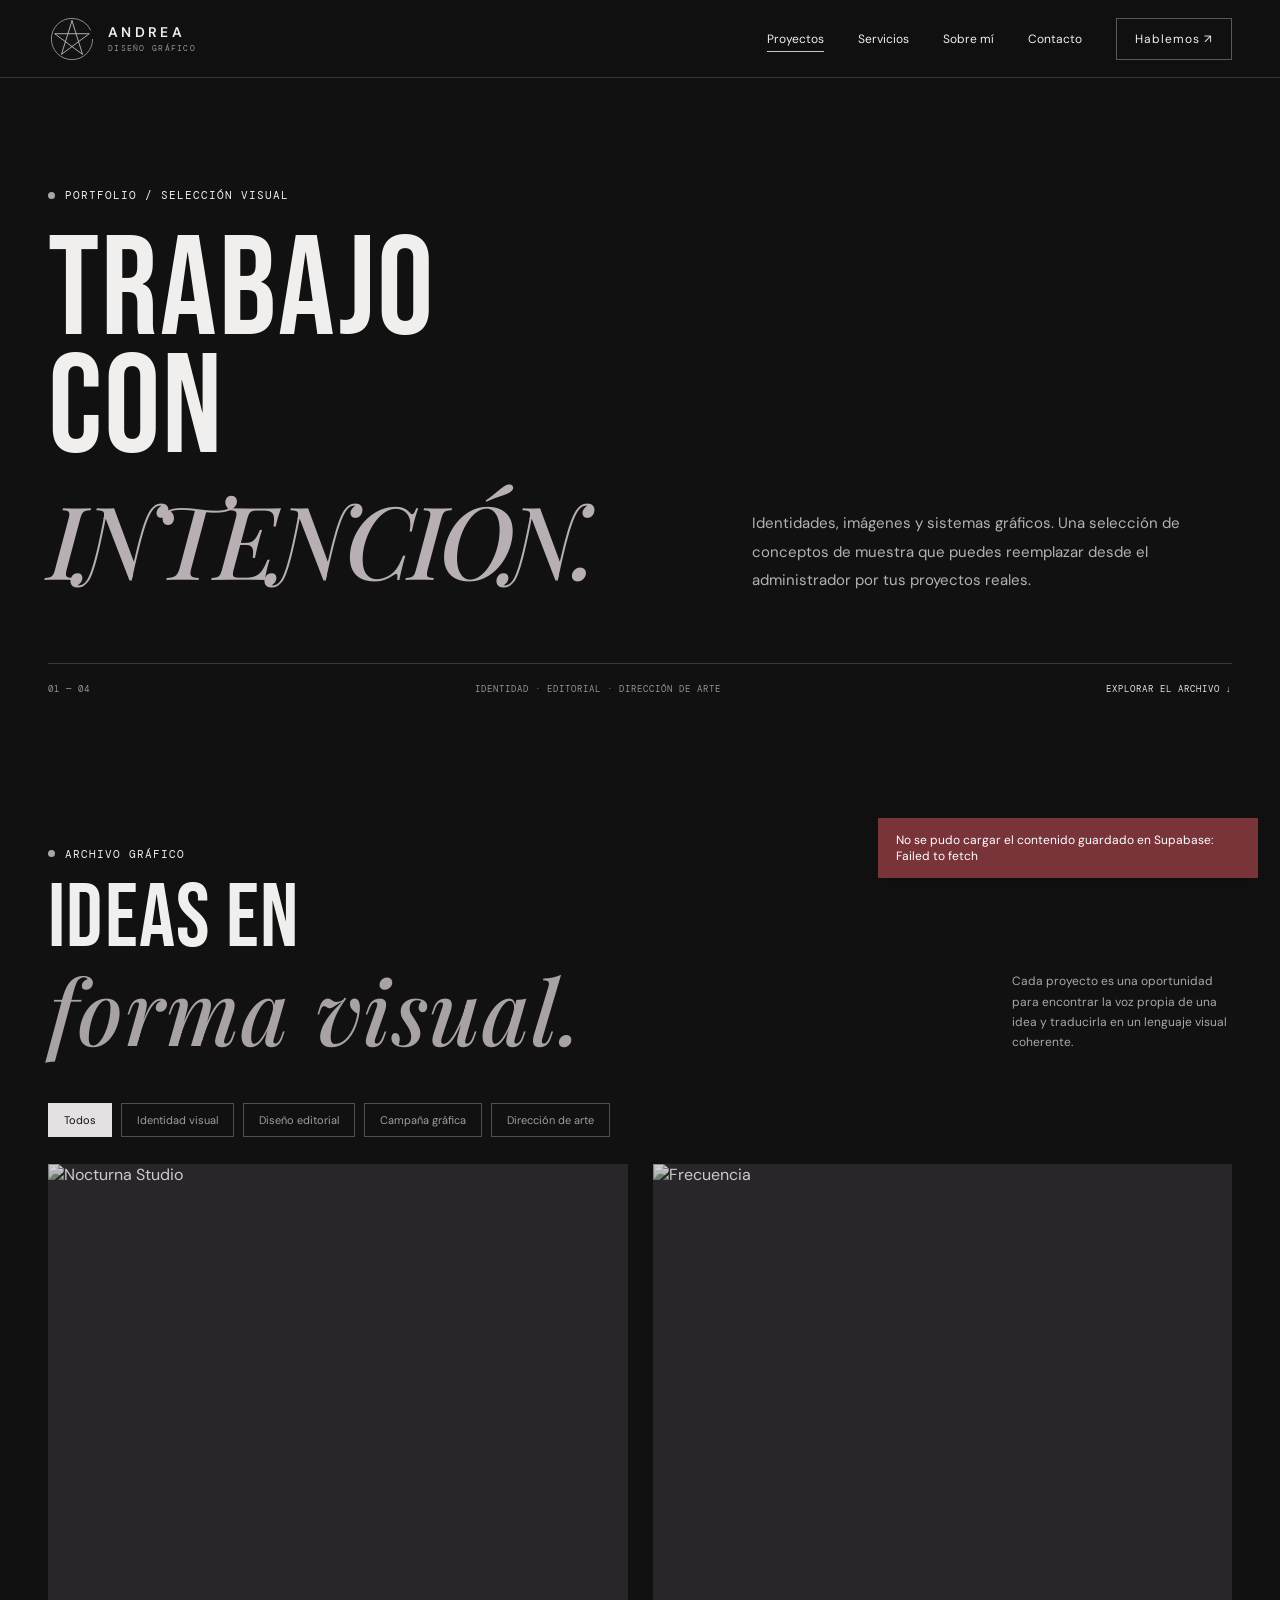
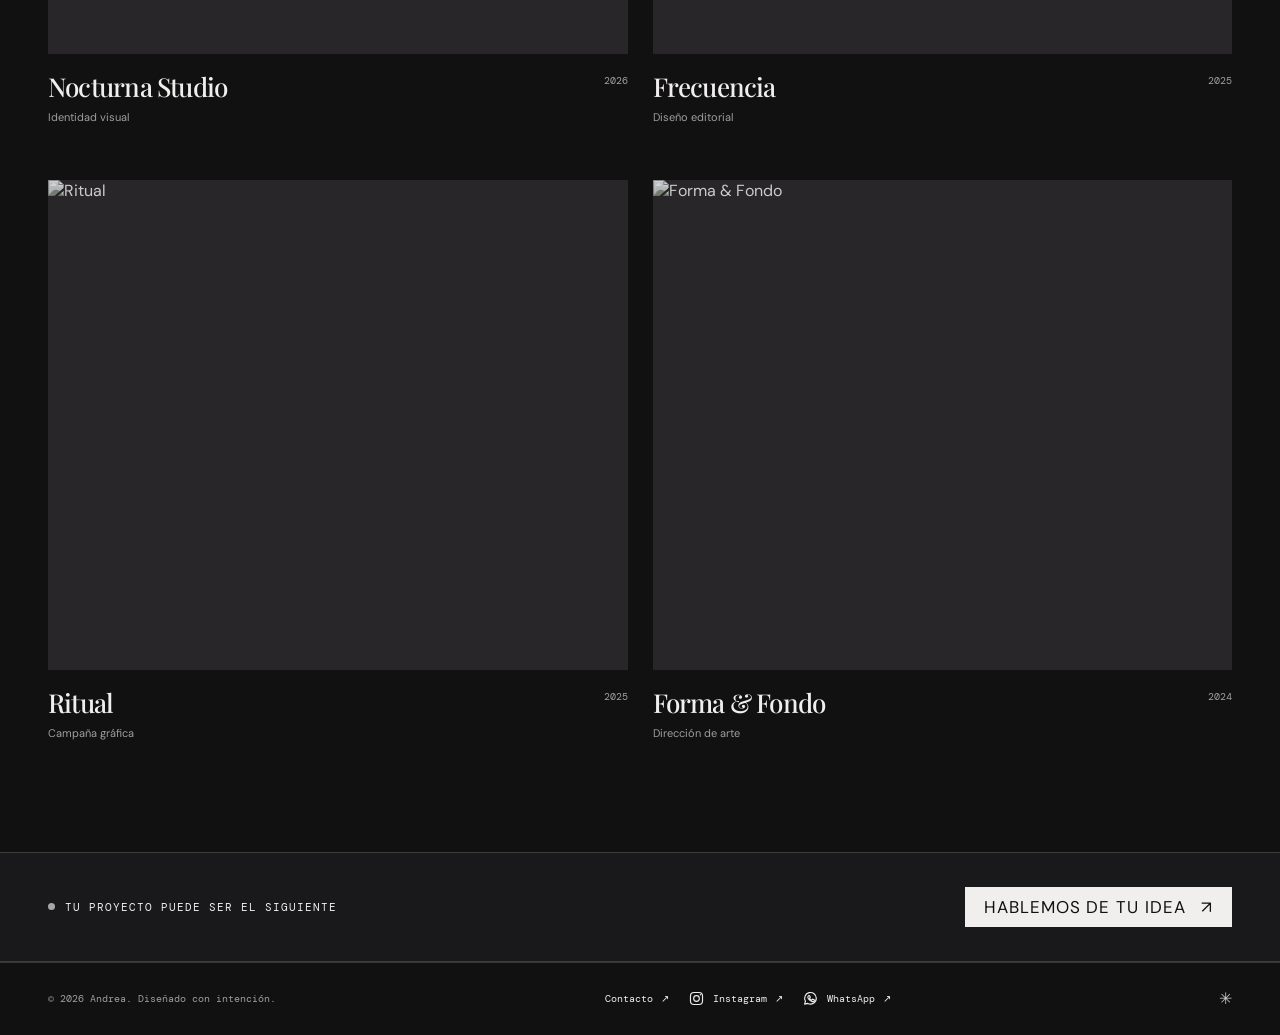
==== proyectos.html @ 4c0169aa "Add files via upload" ====
<!doctype html>
<html lang="es">
<head>
  <meta charset="utf-8">
  <meta name="viewport" content="width=device-width, initial-scale=1">
  <meta name="theme-color" content="#111112">
  <link rel="icon" type="image/svg+xml" href="./favicon.svg">
  <meta name="description" content="Proyectos conceptuales de identidad visual, diseño editorial y dirección de arte de Andrea, diseñadora gráfica.">
  <title>Proyectos — Andrea, diseñadora gráfica</title>
  <link rel="preconnect" href="https://fonts.googleapis.com">
  <link rel="preconnect" href="https://fonts.gstatic.com" crossorigin>
  <link href="https://fonts.googleapis.com/css2?family=Bebas+Neue&family=DM+Mono:wght@400;500&family=DM+Sans:wght@400;500;600;700&family=Playfair+Display:ital,wght@0,500;0,600;0,700;1,500;1,600&display=swap" rel="stylesheet">
  <link rel="stylesheet" href="./styles.css">
</head>
<body class="interior-page">
  <div class="scroll-progress" id="scrollProgress" aria-hidden="true"></div>
  <header class="topbar">
    <nav class="nav wrap" aria-label="Navegación principal">
      <div class="brand">
        <a class="brand-mark" href="./index.html" aria-label="Andrea, inicio"><svg viewBox="0 0 100 100" aria-hidden="true"><circle class="brand-star-ring" cx="50" cy="50" r="43"/><path class="brand-star-glyph" d="M50 12 72 82 14 39h72L28 82 50 12Z"/></svg></a>
        <div class="brand-lockup"><a class="brand-name" href="./index.html" data-profile="name">ANDREA</a><span class="brand-caption">DISEÑO GRÁFICO</span></div>
      </div>
      <button class="menu-toggle" id="menuToggle" aria-label="Abrir menú" aria-expanded="false">☰</button>
      <div class="nav-links" id="navLinks">
        <a href="./proyectos.html" aria-current="page" data-site-copy="navProjects">Proyectos</a><a href="./servicios.html" data-site-copy="navServices">Servicios</a><a href="./sobre-mi.html" data-site-copy="navAbout">Sobre mí</a><a href="./contacto.html" data-site-copy="navContact">Contacto</a>
        <a class="nav-cta" href="https://wa.me/573113352580" target="_blank" rel="noreferrer"><span data-site-copy="navCta">Hablemos</span> <span aria-hidden="true">↗</span></a>
      </div>
    </nav>
  </header>
  <main>
    <section class="interior-hero wrap">
      <div class="eyebrow reveal" data-site-copy="projectsPageEyebrow">Portfolio / Selección visual</div>
      <div class="interior-hero-grid">
        <h1 class="reveal"><span data-site-copy="projectsPageTitleOne">TRABAJO</span><br><span data-site-copy="projectsPageTitleTwo">CON</span> <em data-site-copy="projectsPageTitleThree">INTENCIÓN.</em></h1>
        <p class="interior-lead reveal" data-site-copy="projectsIntro">Identidades, imágenes y sistemas gráficos. Una selección de conceptos de muestra que puedes reemplazar desde el administrador por tus proyectos reales.</p>
      </div>
      <div class="interior-meta reveal"><span data-site-copy="projectsMetaOne">01 — 04</span><span data-site-copy="projectsMetaTwo">Identidad · Editorial · Dirección de arte</span><a href="#archivo"><span data-site-copy="projectsMetaLink">Explorar el archivo</span> ↓</a></div>
    </section>
    <section class="section wrap archive-section" id="archivo">
      <div class="section-heading reveal">
        <div><div class="eyebrow" data-site-copy="projectsArchiveEyebrow">Archivo gráfico</div><h2><span data-site-copy="projectsArchiveTitleOne">Ideas en</span><br><em data-site-copy="projectsArchiveTitleTwo">forma visual.</em></h2></div>
        <p class="section-aside" data-site-copy="projectsDescription">Cada proyecto es una oportunidad para encontrar la voz propia de una idea y traducirla en un lenguaje visual coherente.</p>
      </div>
      <div class="filters" id="projectFilters" aria-label="Filtrar proyectos"></div>
      <div class="projects-grid" id="projectsGrid" aria-live="polite"></div>
    </section>
    <section class="archive-note">
      <div class="wrap archive-note-inner"><span class="eyebrow" data-site-copy="projectsOutro">Tu proyecto puede ser el siguiente</span><a class="button-dark" href="./contacto.html"><span data-site-copy="projectsOutroCta">Hablemos de tu idea</span> <span>↗</span></a></div>
    </section>
  </main>
  <footer><div class="footer-inner wrap">
    <span>© <span id="yearNow"></span> <span data-profile="name">Andrea</span>. <span data-site-copy="footerCredit">Diseñado con intención.</span></span>
    <div class="footer-socials"><a class="social-link" href="./contacto.html"><span data-site-copy="navContact">Contacto</span><span aria-hidden="true">↗</span></a><a class="social-link" id="instagramLink" href="https://www.instagram.com/cardonaa.___12/" target="_blank" rel="noreferrer" aria-label="Instagram de Andrea"><svg class="social-icon" viewBox="0 0 24 24" aria-hidden="true"><rect x="3.5" y="3.5" width="17" height="17" rx="5"/><circle cx="12" cy="12" r="4"/><circle class="icon-fill" cx="17.6" cy="6.7" r="1"/></svg><span data-site-copy="footerInstagram">Instagram</span><span aria-hidden="true">↗</span></a><a class="social-link" href="https://wa.me/573113352580" target="_blank" rel="noreferrer" aria-label="Escribir a Andrea por WhatsApp"><svg class="social-icon" viewBox="0 0 24 24" aria-hidden="true"><path d="M20.2 11.8a8.2 8.2 0 0 1-12.1 7.1L3.7 20l1.2-4.2a8.2 8.2 0 1 1 15.3-4Z"/><path d="M9 8.2c.2-.5.5-.5.8-.5h.5c.2 0 .4.1.5.4l.8 1.8c.1.3.1.5-.1.7l-.6.7c-.2.2-.2.4-.1.6.6 1 1.4 1.8 2.5 2.3.2.1.4.1.6-.1l.8-.9c.2-.2.4-.3.7-.2l1.7.8c.3.1.4.3.4.5 0 .5-.2 1.2-.7 1.6-.5.4-1.1.7-2 .5-1.1-.2-2.5-.8-4-2.1-1.2-1-2.1-2.3-2.4-3.3-.3-1.1.1-2.2.6-2.8Z"/></svg><span data-site-copy="footerWhatsapp">WhatsApp</span><span aria-hidden="true">↗</span></a></div><span class="footer-star" aria-hidden="true">✳</span>
  </div></footer>
  <div class="project-dialog" id="projectDialog" role="dialog" aria-modal="true" aria-labelledby="dialogTitle">
    <div class="project-dialog-inner"><button class="project-dialog-close" id="closeProject" aria-label="Cerrar proyecto">×</button><img id="dialogImage" alt=""><div class="project-dialog-copy"><div class="eyebrow" id="dialogCategory"></div><h2 id="dialogTitle"></h2><p id="dialogDescription"></p><span class="project-year" id="dialogYear"></span></div></div>
  </div>
  <div class="toast" id="toast" role="status" aria-live="polite"></div>
  <script src="./supabase-config.js" defer></script>
  <script src="./script.js" defer></script>
</body>
</html>
---- styles.css ----
:root {
      --paper: #111112;
      --ink: #f0efed;
      --muted: #a09da0;
      --orange: #aaa5a8;
      --pink: #272528;
      --lavender: #29272b;
      --green: #333033;
      --line: rgba(240, 239, 237, .17);
      --mono: "DM Mono", monospace;
      --sans: "DM Sans", sans-serif;
      --serif: "Playfair Display", Georgia, serif;
    }
    * { box-sizing: border-box; }
    html { scroll-behavior: smooth; }
    body { margin: 0; background: var(--paper); color: var(--ink); font-family: var(--sans); -webkit-font-smoothing: antialiased; }
    body.locked { overflow: hidden; }
    button, input, textarea, select { font: inherit; }
    button, a { -webkit-tap-highlight-color: transparent; }
    a { color: inherit; text-decoration: none; }
    button { color: inherit; }
    img { max-width: 100%; display: block; }
    .wrap { width: min(1280px, calc(100% - 96px)); margin-inline: auto; }
    .eyebrow { display: flex; align-items: center; gap: 10px; font: 11px var(--mono); letter-spacing: .09em; text-transform: uppercase; }
    .eyebrow::before { content: ""; width: 7px; height: 7px; border-radius: 50%; background: var(--orange); }
    .topbar { height: 78px; border-bottom: 1px solid var(--line); display: flex; align-items: center; }
    .nav { display: flex; justify-content: space-between; align-items: center; width: 100%; }
    .brand { display: flex; align-items: center; gap: 11px; font-size: 14px; font-weight: 700; letter-spacing: -.04em; }
    .brand-mark { width: 34px; height: 34px; display: grid; place-items: center; border-radius: 50%; background: var(--ink); color: var(--paper); font: italic 14px var(--serif); }
    .nav-links { display: flex; align-items: center; gap: 34px; font-size: 12px; }
    .nav-links a:not(.nav-cta) { transition: color .2s ease; }
    .nav-links a:not(.nav-cta):hover { color: var(--orange); }
    .nav-cta { border: 1px solid var(--ink); border-radius: 99px; padding: 12px 18px; transition: background .2s ease, color .2s ease; }
    .nav-cta:hover { background: var(--ink); color: var(--paper); }
    .menu-toggle { display: none; border: 0; background: transparent; font-size: 22px; }

    .hero { min-height: 680px; padding-block: 70px 52px; display: grid; grid-template-columns: 1.02fr .98fr; align-items: center; gap: 40px; }
    .hero-copy { position: relative; z-index: 1; }
    .hero h1 { max-width: 690px; margin: 27px 0 22px; font: 500 clamp(64px, 8.1vw, 112px)/.96 var(--serif); letter-spacing: -.075em; }
    .hero h1 em { color: var(--orange); font-weight: 500; }
    .hero-description { max-width: 390px; color: #5e5b54; font-size: 15px; line-height: 1.8; }
    .hero-actions { display: flex; align-items: center; gap: 24px; margin-top: 34px; }
    .button-dark { display: inline-flex; align-items: center; gap: 15px; padding: 15px 19px; border: 0; border-radius: 99px; background: var(--ink); color: white; cursor: pointer; font-size: 12px; transition: transform .2s ease, background .2s ease; }
    .button-dark:hover { transform: translateY(-3px); background: var(--orange); }
    .button-dark span { font-size: 17px; line-height: 10px; }
    .text-link { padding-bottom: 4px; border-bottom: 1px solid var(--line); font-size: 12px; }
    .hero-art { position: relative; min-height: 485px; }
    .art-main { position: absolute; top: 25px; right: 8%; width: 68%; height: 405px; overflow: hidden; border-radius: 46% 46% 4px 4px; background: var(--pink); transform: rotate(3deg); animation: float 7s ease-in-out infinite; }
    .art-main img { width: 100%; height: 100%; object-fit: cover; mix-blend-mode: multiply; }
    .art-sticker { position: absolute; top: 37px; right: 0; width: 93px; height: 93px; border-radius: 50%; background: var(--orange); color: white; display: grid; place-items: center; text-align: center; font: 11px/1.35 var(--mono); transform: rotate(9deg); animation: spin-slow 24s linear infinite; }
    .art-note { position: absolute; left: -1%; bottom: 60px; width: 190px; padding: 17px; background: var(--lavender); transform: rotate(-7deg); box-shadow: 0 12px 35px #24231f12; }
    .art-note span { font: 10px var(--mono); text-transform: uppercase; }
    .art-note strong { display: block; margin-top: 6px; font: italic 22px var(--serif); }
    .art-small { position: absolute; right: 2%; bottom: 5px; width: 145px; height: 145px; overflow: hidden; border: 7px solid var(--paper); border-radius: 50%; background: var(--green); transform: rotate(-8deg); }
    .art-small img { width: 100%; height: 100%; object-fit: cover; mix-blend-mode: multiply; }
    .scribble { position: absolute; left: 2%; top: 22px; color: var(--orange); font: italic 44px var(--serif); transform: rotate(-13deg); }
    .availability { display: flex; align-items: center; gap: 9px; color: var(--muted); font: 10px var(--mono); text-transform: uppercase; }
    .availability i { width: 7px; height: 7px; border-radius: 50%; background: #82a86f; box-shadow: 0 0 0 4px #82a86f20; }

    .ticker { overflow: hidden; background: var(--ink); color: var(--paper); padding: 17px 0; }
    .ticker-track { display: flex; width: max-content; animation: ticker 30s linear infinite; }
    .ticker-track span { padding-inline: 19px; font: 11px var(--mono); letter-spacing: .07em; text-transform: uppercase; white-space: nowrap; }
    .ticker-track .star { color: var(--orange); font-size: 15px; }

    .section { padding-block: 112px; }
    .section-heading { display: flex; justify-content: space-between; align-items: end; margin-bottom: 38px; }
    .section-heading h2 { margin: 14px 0 0; font: 500 clamp(42px, 6vw, 70px)/1 var(--serif); letter-spacing: -.06em; }
    .section-heading h2 em { color: var(--orange); font-weight: 500; }
    .section-aside { max-width: 220px; color: var(--muted); font-size: 12px; line-height: 1.7; }
    .filters { display: flex; gap: 9px; margin-bottom: 27px; }
    .filter-btn { padding: 9px 15px; border: 1px solid var(--line); border-radius: 99px; background: transparent; color: var(--muted); cursor: pointer; font-size: 11px; transition: all .2s ease; }
    .filter-btn:hover, .filter-btn.active { border-color: var(--ink); background: var(--ink); color: white; }
    .projects-grid { display: grid; grid-template-columns: 1fr 1fr; gap: 56px 25px; }
    .project-card { min-width: 0; animation: rise .55s both; }
    .project-image { position: relative; height: clamp(280px, 39vw, 490px); overflow: hidden; background: var(--lavender); }
    .project-card:nth-child(4n+2) .project-image { background: var(--pink); }
    .project-card:nth-child(4n+3) .project-image { background: var(--green); }
    .project-image img { width: 100%; height: 100%; object-fit: cover; transition: transform .8s cubic-bezier(.2,.8,.2,1); }
    .project-card:hover .project-image img { transform: scale(1.045); }
    .project-image::after { content: "Ver proyecto ↗"; position: absolute; right: 16px; bottom: 16px; padding: 11px 15px; border-radius: 99px; background: var(--paper); font-size: 11px; opacity: 0; transform: translateY(7px); transition: all .25s ease; }
    .project-card:hover .project-image::after { opacity: 1; transform: translateY(0); }
    .project-meta { display: flex; justify-content: space-between; gap: 15px; padding-top: 15px; }
    .project-meta h3 { margin: 0; font: 500 23px var(--serif); letter-spacing: -.03em; }
    .project-meta p { margin: 6px 0 0; color: var(--muted); font-size: 11px; }
    .project-year { padding-top: 5px; color: var(--muted); font: 10px var(--mono); }
    .empty-projects { grid-column: 1/-1; border: 1px dashed var(--line); padding: 48px; text-align: center; color: var(--muted); }

    .about { padding-block: 105px; background: #ece8e0; }
    .about-grid { display: grid; grid-template-columns: .9fr 1.1fr; gap: 12%; align-items: center; }
    .portrait-wrap { position: relative; width: min(100%, 430px); }
    .portrait { height: 490px; overflow: hidden; background: var(--pink); border-radius: 48% 48% 2px 2px; }
    .portrait img { width: 100%; height: 100%; object-fit: cover; mix-blend-mode: multiply; }
    .portrait-caption { position: absolute; right: -25px; bottom: 33px; padding: 17px 20px; background: var(--orange); color: white; font: italic 19px var(--serif); transform: rotate(4deg); }
    .about-copy h2 { max-width: 550px; margin: 18px 0 22px; font: 500 clamp(43px, 6vw, 72px)/.99 var(--serif); letter-spacing: -.06em; }
    .about-copy h2 em { color: var(--orange); font-weight: 500; }
    .about-copy > p { max-width: 500px; color: #66625c; font-size: 14px; line-height: 1.9; }
    .services { display: flex; flex-wrap: wrap; gap: 9px; margin-top: 27px; }
    .services span { padding: 9px 12px; border: 1px solid #24231f30; border-radius: 99px; font-size: 10px; }
    .about-stats { display: flex; gap: 40px; margin-top: 38px; padding-top: 24px; border-top: 1px solid var(--line); }
    .stat strong { display: block; font: 500 32px var(--serif); }
    .stat span { color: var(--muted); font: 9px var(--mono); text-transform: uppercase; }

    .contact { padding-block: 125px 105px; text-align: center; }
    .contact .eyebrow { justify-content: center; }
    .contact h2 { max-width: 850px; margin: 24px auto; font: 500 clamp(54px, 8vw, 100px)/.98 var(--serif); letter-spacing: -.075em; }
    .contact h2 em { color: var(--orange); font-weight: 500; }
    .contact > p { color: var(--muted); font-size: 13px; }
    .contact .button-dark { margin-top: 19px; }
    footer { border-top: 1px solid var(--line); padding-block: 22px; }
    .footer-inner { display: flex; justify-content: space-between; align-items: center; gap: 20px; color: var(--muted); font: 10px var(--mono); }
    .footer-socials { display: flex; gap: 19px; color: var(--ink); }
    .admin-trigger { padding: 0; border: 0; background: none; color: var(--muted); cursor: pointer; font: inherit; }
    .admin-trigger:hover { color: var(--orange); }

    .reveal { opacity: 0; transform: translateY(24px); transition: opacity .7s ease, transform .7s cubic-bezier(.2,.7,.2,1); }
    .reveal.visible { opacity: 1; transform: translateY(0); }
    @keyframes float { 0%,100% { transform: translateY(0) rotate(3deg); } 50% { transform: translateY(-12px) rotate(1deg); } }
    @keyframes spin-slow { to { transform: rotate(369deg); } }
    @keyframes ticker { to { transform: translateX(-50%); } }
    @keyframes rise { from { opacity: 0; transform: translateY(16px); } to { opacity: 1; transform: translateY(0); } }

    .admin-overlay { position: fixed; z-index: 20; inset: 0; display: none; background: #1717159c; backdrop-filter: blur(5px); }
    .admin-overlay.open { display: flex; align-items: center; justify-content: center; padding: 22px; }
    .admin-panel { width: min(1180px, 100%); height: min(850px, 94vh); display: grid; grid-template-columns: 235px minmax(0, 1fr); overflow: hidden; background: var(--paper); box-shadow: 0 25px 100px #0004; animation: rise .25s ease both; }
    .admin-sidebar { min-height: 0; padding: 27px 20px; background: var(--ink); color: var(--paper); display: flex; flex-direction: column; overflow-y: auto; scrollbar-width: thin; scrollbar-color: #777176 #201e21; }
    .admin-sidebar .brand { margin-bottom: 36px; }
    .admin-sidebar .brand-mark { color: var(--ink); background: var(--paper); }
    .admin-label { margin: 0 0 13px 10px; color: #aaa69d; font: 9px var(--mono); letter-spacing: .1em; text-transform: uppercase; }
    .admin-nav { display: grid; gap: 5px; }
    .admin-nav-label { margin: 15px 0 5px 10px; color: #8f898d; font: 8px var(--mono); letter-spacing: .14em; }
    .admin-nav-label:first-child { margin-top: 0; }
    .admin-tab { display: flex; align-items: center; gap: 11px; width: 100%; padding: 11px 10px; border: 0; border-radius: 3px; background: transparent; color: #c6c2ba; text-align: left; cursor: pointer; font-size: 12px; transition: background .2s ease, color .2s ease, transform .2s ease; }
    .admin-tab.active, .admin-tab:hover { background: #ffffff16; color: white; transform: translateX(2px); }
    .admin-tab-icon { display: inline-grid; flex: 0 0 20px; width: 20px; height: 20px; place-items: center; border: 1px solid #ffffff20; border-radius: 5px; color: #d3cdd0; font-size: 11px; }
    .admin-tab:disabled { opacity: .45; cursor: not-allowed; }
    .admin-sidebar-note { display: flex; align-items: start; gap: 10px; margin-top: auto; padding: 13px 10px; border-top: 1px solid #ffffff1a; color: #aaa5a8; }
    .admin-sidebar-note-mark { color: #d0c8cc; font-size: 15px; }
    .admin-sidebar-note p { margin: 0; font-size: 10px; line-height: 1.6; }
    .admin-main { display: flex; min-width: 0; min-height: 0; flex-direction: column; overflow: hidden; }
    .admin-header { position: sticky; top: 0; z-index: 3; min-height: 92px; padding: 16px 30px; display: flex; justify-content: space-between; align-items: center; border-bottom: 1px solid var(--line); background: var(--paper); }
    .admin-header > div { display: grid; gap: 3px; }
    .admin-header-kicker { color: var(--muted); font: 8px var(--mono); letter-spacing: .15em; }
    .admin-header strong { font: 500 23px var(--serif); }
    .admin-header p { margin: 0; color: var(--muted); font-size: 10px; }
    .admin-close { width: 34px; height: 34px; display: grid; place-items: center; border: 1px solid var(--line); border-radius: 50%; background: transparent; cursor: pointer; font-size: 18px; }
    .admin-content { flex: 1 1 auto; min-height: 0; overflow: auto; padding: 26px 27px 35px; scrollbar-width: thin; scrollbar-color: #8b8488 #e5e0dc; }
    .password-field { position: relative; }
    .password-field input { padding-right: 48px; }
    .password-visibility { position: absolute; top: 50%; right: 7px; display: grid; width: 34px; height: 34px; place-items: center; transform: translateY(-50%); border: 0; border-radius: 3px; background: transparent; color: #bcb6ba; cursor: pointer; transition: background .2s ease, color .2s ease; }
    .password-visibility:hover, .password-visibility:focus-visible { background: #ffffff12; color: #fff; outline: 1px solid #ffffff33; }
    .password-visibility svg { width: 18px; height: 18px; fill: none; stroke: currentColor; stroke-width: 1.7; stroke-linecap: round; stroke-linejoin: round; }
    .password-visibility svg[hidden] { display: none; }
    .admin-sidebar::-webkit-scrollbar, .admin-content::-webkit-scrollbar { width: 9px; }
    .admin-sidebar::-webkit-scrollbar-track { background: #201e21; }
    .admin-sidebar::-webkit-scrollbar-thumb { border: 2px solid #201e21; border-radius: 9px; background: #777176; }
    .admin-content::-webkit-scrollbar-track { background: #e5e0dc; }
    .admin-content::-webkit-scrollbar-thumb { border: 2px solid #e5e0dc; border-radius: 9px; background: #8b8488; }
    .admin-intro { display: flex; align-items: center; justify-content: space-between; gap: 15px; margin-bottom: 23px; }
    .admin-intro p { margin: 0; color: var(--muted); font-size: 11px; }
    .admin-button { padding: 11px 14px; border: 0; border-radius: 3px; background: var(--ink); color: white; cursor: pointer; font-size: 11px; }
    .admin-button:hover { background: var(--orange); }
    .admin-projects { display: grid; gap: 9px; }
    .admin-project-row { display: grid; grid-template-columns: 66px 1fr auto; gap: 13px; align-items: center; padding: 10px; border: 1px solid var(--line); background: #fff8; }
    .admin-project-row img { width: 66px; height: 58px; object-fit: cover; background: var(--pink); }
    .admin-project-row strong { display: block; font: 500 17px var(--serif); }
    .admin-project-row small { display: block; margin-top: 4px; color: var(--muted); font-size: 10px; }
    .admin-service-row { display: grid; grid-template-columns: 1fr auto; gap: 13px; align-items: center; padding: 14px; border: 1px solid var(--line); background: #fff8; }
    .admin-service-row strong { display: block; font: 500 17px var(--serif); }
    .admin-service-row small { display: block; margin-top: 5px; color: var(--muted); font-size: 10px; line-height: 1.6; }
    .row-actions { display: flex; gap: 6px; }
    .admin-review-tools { display: flex; gap: 7px; }
    .admin-review-tools .admin-button { padding: 8px 10px; }
    .row-actions button { padding: 7px 9px; border: 1px solid var(--line); background: transparent; cursor: pointer; font-size: 10px; }
    .row-actions button:hover { border-color: var(--orange); color: var(--orange); }
    .admin-testimonials { display: grid; gap: 10px; }
    .admin-testimonial-row { display: grid; grid-template-columns: 1fr auto; align-items: center; gap: 15px; padding: 15px; border: 1px solid var(--line); background: #1b1a1c; }
    .admin-testimonial-row strong { display: block; font: 500 17px var(--serif); }
    .admin-testimonial-row small { display: block; margin-top: 5px; color: var(--muted); font-size: 9px; }
    .admin-testimonial-row p { margin: 10px 0 0; color: #bdb8bb; font-size: 11px; line-height: 1.7; }
    .testimonial-consent-field { display: flex; align-items: start; gap: 10px; color: #aaa5a8; font-size: 10px; line-height: 1.7; cursor: pointer; }
    .testimonial-consent-field input { width: 15px; height: 15px; flex: 0 0 15px; margin: 1px 0 0; accent-color: #aaa5a8; }
    .admin-form { display: grid; grid-template-columns: 1fr 1fr; gap: 15px; }
    .field { display: grid; gap: 7px; }
    .field.full { grid-column: 1/-1; }
    .field label { font: 10px var(--mono); text-transform: uppercase; }
    .field input, .field textarea, .field select { width: 100%; padding: 11px 12px; border: 1px solid var(--line); border-radius: 2px; background: #fff8; color: var(--ink); font-size: 12px; outline: none; }
    .field input:focus, .field textarea:focus { border-color: var(--orange); }
    .field textarea { min-height: 90px; resize: vertical; line-height: 1.6; }
    .upload-box { padding: 15px; border: 1px dashed var(--line); }
    .upload-box input { padding: 0; border: 0; background: transparent; }
    .upload-help { color: var(--muted); font-size: 10px; }
    .form-actions { grid-column: 1/-1; display: flex; gap: 9px; margin-top: 5px; }
    .admin-button.secondary { border: 1px solid var(--line); background: transparent; color: var(--ink); }
    .admin-button.secondary:hover { border-color: var(--ink); background: transparent; }
    .settings-note { margin: 0 0 20px; color: var(--muted); font-size: 11px; line-height: 1.6; }
    .toast { position: fixed; z-index: 30; right: 22px; bottom: 22px; max-width: min(380px, calc(100% - 44px)); padding: 14px 18px; background: var(--ink); color: white; box-shadow: 0 7px 25px #0002; font-size: 12px; opacity: 0; transform: translateY(10px); pointer-events: none; transition: all .25s ease; }
    .toast.show { opacity: 1; transform: translateY(0); }
    .toast.error { background: #b73d2e; }
    .project-dialog { position: fixed; z-index: 15; inset: 0; display: none; align-items: center; justify-content: center; padding: 22px; background: #171715ae; backdrop-filter: blur(4px); }
    .project-dialog.open { display: flex; }
    .project-dialog-inner { position: relative; width: min(760px,100%); max-height: 90vh; overflow: auto; background: var(--paper); }
    .project-dialog-inner > img { width: 100%; height: min(47vh,400px); object-fit: cover; background: var(--pink); }
    .project-dialog-copy { padding: 25px 30px 32px; }
    .project-dialog-copy h2 { margin: 9px 0; font: 500 36px var(--serif); }
    .project-dialog-copy p { color: var(--muted); font-size: 13px; line-height: 1.8; }
    .project-dialog-close { position: absolute; top: 13px; right: 13px; width: 36px; height: 36px; border: 0; border-radius: 50%; background: var(--paper); cursor: pointer; font-size: 19px; }
    body { background: #111112; }
    .topbar { background: #111112; }
    .brand, .nav-links, .project-meta h3, .about-copy h2, .section-heading h2, .contact h2, .hero h1 { color: var(--ink); }
    .brand { letter-spacing: .1em; text-transform: uppercase; }
    .brand-mark { border-radius: 0; background: var(--orange); color: #111112; font-family: var(--sans); font-weight: 700; }
    .nav-cta { border-radius: 0; border-color: #5b575a; }
    .nav-cta:hover { background: var(--ink); color: #111112; }
    .nav-links a:not(.nav-cta):hover, .admin-trigger:hover { color: #b9aeb1; }
    .hero { min-height: 700px; }
    .hero h1, .section-heading h2, .about-copy h2, .contact h2 { font-family: "Bebas Neue", Impact, sans-serif; font-weight: 400; letter-spacing: .015em; }
    .hero h1 { max-width: 640px; font-size: clamp(74px, 8.6vw, 116px); line-height: .88; }
    .hero h1 em, .section-heading h2 em, .about-copy h2 em, .contact h2 em { color: #a8a2a5; font-family: var(--serif); font-style: italic; text-transform: none; }
    .hero-description, .about-copy > p, .section-aside, .contact > p { color: #aaa6a8; }
    .button-dark { border-radius: 0; background: #f0efed; color: #111112; text-transform: uppercase; letter-spacing: .08em; }
    .button-dark:hover { background: #b8afb2; color: #111112; }
    .availability i { background: #999397; box-shadow: 0 0 0 4px #99939724; }
    .art-main { border: 1px solid #595457; border-radius: 0; background: #242224; transform: rotate(1deg); }
    .art-main img, .art-small img, .portrait img, .project-image img { filter: grayscale(82%) contrast(1.08) brightness(.82); mix-blend-mode: normal; }
    .art-main img { transition: filter .5s ease, transform .8s ease; }
    .art-main:hover img, .project-card:hover .project-image img { filter: grayscale(15%) contrast(1.05) brightness(.92); }
    .art-sticker { border-radius: 0; background: #262326; color: #e8e5e5; border: 1px solid #777176; animation: none; transform: rotate(7deg); }
    .art-note { background: #d7d3d3; color: #171617; transform: rotate(-5deg); }
    .art-small { border-radius: 0; border-color: #111112; background: #262326; }
    .scribble { color: #c0b9bb; font: 24px var(--mono); text-transform: uppercase; letter-spacing: .09em; }
    .ticker { background: #242225; color: #e8e5e5; }
    .ticker-track .star { color: #aaa2a5; }
    .section { background: #111112; }
    .section-heading h2 { font-size: clamp(54px, 7vw, 90px); }
    .filters { flex-wrap: wrap; }
    .filter-btn { border-radius: 0; border-color: #514d50; }
    .filter-btn:hover, .filter-btn.active { border-color: #e5e1e2; background: #e5e1e2; color: #111112; }
    .project-image { background: #282629 !important; }
    .project-image::after { border-radius: 0; background: #e8e5e5; color: #171617; }
    .project-meta h3 { font: 500 26px var(--serif); }
    .about { background: #1b1a1c; }
    .portrait { border-radius: 0; background: #272427; }
    .portrait-caption { right: -14px; bottom: 22px; background: #d7d3d3; color: #171617; font-style: normal; }
    .about-copy h2 { font-size: clamp(55px, 7vw, 86px); }
    .services span { border-color: #5c575a; border-radius: 0; }
    .contact h2 { font-size: clamp(72px, 11vw, 132px); }
    .footer-socials { color: var(--ink); }
    .admin-overlay { background: #050505d9; }
    .admin-panel { border: 1px solid #484447; }
    .admin-sidebar { background: #171617; color: #efeded; }
    .admin-sidebar .brand-mark { color: #111112; background: #aaa5a8; }
    .admin-header { background: #111112; }
    .admin-project-row { background: #1b1a1c; }
    .admin-project-row img { filter: grayscale(75%); }
    .admin-button { background: #e7e4e4; color: #111112; }
    .admin-button:hover { background: #b8afb2; }
    .admin-button.secondary { border-color: #514d50; color: #efeded; }
    .admin-button.secondary:hover { border-color: #e7e4e4; }
    .field input, .field textarea, .field select { background: #1b1a1c; color: #efeded; }
    .field input::placeholder, .field textarea::placeholder { color: #898589; }
    .admin-tab.active, .admin-tab:hover { background: #ffffff18; }
    .toast { background: #e7e4e4; color: #111112; }
    .toast.error { background: #79343a; color: white; }
    .project-dialog { background: #050505e0; }
    .project-dialog-inner { border: 1px solid #484447; }
    .project-dialog-inner > img { filter: grayscale(70%); }
    .project-dialog-close { border-radius: 0; background: #e7e4e4; color: #111112; }
    @media (prefers-reduced-motion: reduce) {
      *, *::before, *::after { scroll-behavior: auto !important; animation-duration: .01ms !important; animation-iteration-count: 1 !important; transition-duration: .01ms !important; }
      .reveal { opacity: 1; transform: none; }
    }
    @media (max-width: 760px) {
      .wrap { width: min(100% - 40px, 560px); }
      .topbar { height: 66px; }
      .menu-toggle { display: block; }
      .nav-links { position: absolute; top: 65px; left: 0; right: 0; z-index: 5; display: none; padding: 20px; border-bottom: 1px solid var(--line); background: var(--paper); }
      .nav-links.open { display: grid; gap: 19px; }
      .nav-cta { justify-self: start; }
      .hero { min-height: auto; padding-block: 60px 45px; grid-template-columns: 1fr; gap: 2px; }
      .hero h1 { font-size: clamp(53px, 13.5vw, 78px); line-height: .92; }
      .hero-art { min-height: 390px; margin-top: 17px; }
      .art-main { right: 8%; width: 68%; height: 330px; }
      .art-note { bottom: 27px; left: 1%; }
      .art-small { width: 115px; height: 115px; right: 1%; bottom: 0; }
      .scribble { top: 0; }
      .section { padding-block: 77px; }
      .section-heading { align-items: start; gap: 20px; flex-direction: column; margin-bottom: 27px; }
      .section-aside { max-width: 300px; }
      .projects-grid { grid-template-columns: 1fr; gap: 34px; }
      .project-image { height: min(105vw, 430px); }
      .project-image::after { opacity: 1; transform: none; }
      .about { padding-block: 75px; }
      .about-grid { grid-template-columns: 1fr; gap: 42px; }
      .portrait-wrap { width: min(87%, 390px); margin-inline: auto; }
      .portrait { height: 420px; }
      .portrait-caption { right: -17px; }
      .about-stats { gap: 25px; }
      .contact { padding-block: 85px 72px; }
      .footer-inner { flex-wrap: wrap; }
      .admin-overlay.open { padding: 0; }
      .admin-panel { width: 100%; height: 100%; max-height: none; grid-template-columns: 1fr; grid-template-rows: auto 1fr; }
      .admin-sidebar { padding: 13px 18px; overflow-x: hidden; }
      .admin-sidebar .brand { margin: 0 0 12px; }
      .admin-label, .admin-sidebar-note { display: none; }
      .admin-nav { display: flex; overflow-x: auto; }
      .admin-nav-label { display: none; }
      .admin-tab { width: auto; flex: 0 0 auto; padding: 9px 11px; }
      .admin-tab-icon { flex-basis: 18px; width: 18px; height: 18px; }
      .admin-header { min-height: 84px; padding: 13px 18px; }
      .admin-content { padding: 20px 18px 30px; }
      .admin-copy-save { margin: 18px -18px -30px; padding: 12px 18px; }
      .site-copy-preview-body { padding: 13px; }
      .site-copy-preview-items { grid-template-columns: 1fr; }
      .site-copy-preview-item.is-heading { grid-column: auto; }
      .admin-intro { align-items: start; flex-direction: column; }
      .admin-form { grid-template-columns: 1fr; }
      .field.full, .form-actions { grid-column: 1; }
      .admin-project-row { grid-template-columns: 55px 1fr; }
      .admin-project-row img { width: 55px; height: 52px; }
      .row-actions { grid-column: 2; }
    }

    .brand { gap: 12px; }
    .nav.wrap { width: min(1280px, calc(100% - 96px)); }
    .brand-mark {
      position: relative;
      flex: 0 0 46px;
      width: 46px;
      height: 46px;
      padding: 0;
      overflow: visible;
      border: 0;
      background: transparent;
      color: #c9c4c6;
      cursor: pointer;
      clip-path: none;
    }
    .brand-mark svg { position: absolute; inset: 0; width: 100%; height: 100%; fill: currentColor; transition: transform .35s ease, color .2s ease; }
    .brand-mark > span { position: relative; z-index: 1; color: #171617; font: 700 14px var(--sans); letter-spacing: 0; }
    .brand-mark:hover svg { color: #f0efed; transform: rotate(18deg) scale(1.08); }
    .brand-mark:focus-visible { outline: 2px solid #f0efed; outline-offset: 4px; }
    .brand-name { color: var(--ink); font-size: 14px; font-weight: 700; letter-spacing: .22em; text-transform: uppercase; }
    .brand-mark-static { display: grid; place-items: center; cursor: default; }
    .brand-mark-static:hover svg { transform: none; color: #c9c4c6; }
    .brand-mark-static:focus-visible { outline: none; }
    .sr-only {
      position: absolute;
      width: 1px;
      height: 1px;
      padding: 0;
      margin: -1px;
      overflow: hidden;
      clip: rect(0, 0, 0, 0);
      white-space: nowrap;
      border: 0;
    }
    .manifesto { position: relative; overflow: hidden; padding-block: 76px; border-bottom: 1px solid var(--line); background: #19181a; }
    .manifesto-inner { position: relative; display: grid; grid-template-columns: 90px 1fr minmax(190px, 280px); align-items: center; gap: 32px; }
    .manifesto-index { align-self: start; color: #878185; font: 10px var(--mono); letter-spacing: .09em; }
    .manifesto .eyebrow { color: #bdb7ba; }
    .manifesto h2 { margin: 18px 0 0; font: 400 clamp(38px, 5.5vw, 72px)/.98 "Bebas Neue", Impact, sans-serif; letter-spacing: .02em; }
    .manifesto h2 em { color: #b7afb3; font: italic 500 .82em var(--serif); letter-spacing: -.04em; }
    .manifesto-copy { max-width: 280px; margin: 20px 0 0; color: #aaa6a8; font-size: 12px; line-height: 1.9; }
    .manifesto-star { position: absolute; right: -30px; bottom: -92px; color: #2d2a2d; font-size: clamp(130px, 18vw, 230px); line-height: 1; pointer-events: none; }
    .contact-actions { display: flex; justify-content: center; align-items: center; flex-wrap: wrap; gap: 22px; margin-top: 23px; }
    .contact .button-dark { margin-top: 0; }
    .contact-instagram { padding-bottom: 5px; border-bottom: 1px solid #777174; color: #d2ced0; font: 11px var(--mono); }
    .contact-instagram:hover { color: white; border-color: white; }
    .footer-socials a:hover { color: #c9c4c6; }
    .footer-star { color: #c9c4c6; font-size: 16px; }
    .admin-sidebar .brand-mark-static { flex-basis: 34px; width: 34px; height: 34px; }
    .admin-sidebar .brand-mark-static > span { font-size: 11px; }
    .admin-sidebar .brand { color: #efeded; }
    .admin-sidebar .brand-mark-static { background: transparent; color: #aaa5a8; }
    .admin-sidebar .brand-mark-static svg { color: #aaa5a8; }
    @media (max-width: 760px) {
      .nav.wrap { width: min(100% - 40px, 560px); }
      .brand-mark { flex-basis: 40px; width: 40px; height: 40px; }
      .manifesto { padding-block: 58px; }
      .manifesto-inner { grid-template-columns: 1fr; gap: 11px; }
      .manifesto-index { order: 0; }
      .manifesto-inner > div { order: 1; }
      .manifesto-copy { order: 2; max-width: 330px; margin: 4px 0 0; }
      .manifesto-star { right: -12px; bottom: -45px; font-size: 125px; }
      .footer-inner { align-items: start; }
      .footer-socials { flex-wrap: wrap; gap: 13px; }
    }

    body { animation: page-enter .7s cubic-bezier(.2,.7,.2,1) both; }
    .topbar { position: sticky; top: 0; z-index: 12; background: #111112ef; backdrop-filter: blur(16px); }
    .scroll-progress { position: fixed; z-index: 40; top: 0; left: 0; width: 100%; height: 2px; background: #d4cfd1; transform: scaleX(0); transform-origin: left; pointer-events: none; }
    .brand-mark { flex-basis: 48px; width: 48px; height: 48px; }
    .brand-mark svg { overflow: visible; transition: transform .55s cubic-bezier(.2,.8,.2,1), color .25s ease, filter .3s ease; }
    .brand-mark svg circle { fill: none; stroke: currentColor; stroke-width: 1.5; stroke-dasharray: 250 28; }
    .brand-mark > span { font-size: 13px; }
    .brand-mark:hover svg { transform: rotate(45deg) scale(1.09); filter: drop-shadow(0 0 8px #d5cfd766); }
    .brand-lockup { display: grid; gap: 4px; }
    .brand-name { font: 600 14px/1 var(--sans); letter-spacing: .24em; }
    .brand-caption { color: #969094; font: 8px var(--mono); letter-spacing: .16em; }
    .nav-links a { position: relative; }
    .nav-links > a:not(.nav-cta)::after { position: absolute; right: 0; bottom: -5px; left: 0; height: 1px; background: #cbc5c8; content: ""; transform: scaleX(0); transform-origin: left; transition: transform .25s ease; }
    .nav-links > a:hover::after, .nav-links > a[aria-current="page"]::after { transform: scaleX(1); }
    .nav-cta { letter-spacing: .08em; }
    .hero-copy > .eyebrow, .hero-copy h1, .hero-copy .hero-description, .hero-actions { animation: rise .8s both; }
    .hero-copy h1 { animation-delay: .08s; }
    .hero-copy .hero-description { animation-delay: .16s; }
    .hero-actions { animation-delay: .24s; }
    .hero-art { animation: art-entrance .95s .12s both; }
    .art-main { animation: float 7s 1s ease-in-out infinite; }
    .art-sticker { animation: sticker-drift 5s 1.2s ease-in-out infinite; }
    .reveal { transition-delay: var(--reveal-delay, 0ms); }
    .project-card { transition: transform .35s ease; }
    .project-card:hover { transform: translateY(-6px); }
    .project-dialog-close { z-index: 1; }
    .project-image { isolation: isolate; }
    .project-image img { animation: image-arrive .7s both; }
    .filter-btn:active, .button-dark:active { transform: scale(.97); }
    .manifesto-star { animation: star-breathe 8s ease-in-out infinite; }
    .service-card, .value-card { transition: transform .35s ease, border-color .35s ease, background .35s ease; }
    .service-card:hover, .value-card:hover { transform: translateY(-6px); border-color: #a9a2a6; background: #201e21; }
    .service-card:hover .service-symbol { transform: rotate(45deg) scale(1.12); }
    .service-symbol { display: inline-block; transition: transform .45s cubic-bezier(.2,.8,.2,1); }
    .process-step:hover .process-arrow { transform: translate(4px, 4px); color: #f0efed; }
    .process-arrow { transition: transform .25s ease, color .25s ease; }
    @keyframes page-enter { from { opacity: 0; } to { opacity: 1; } }
    @keyframes art-entrance { from { opacity: 0; transform: translate(22px, 14px); } to { opacity: 1; transform: translate(0); } }
    @keyframes image-arrive { from { opacity: .4; transform: scale(1.035); } to { opacity: 1; transform: scale(1); } }
    @keyframes sticker-drift { 0%,100% { translate: 0 0; } 50% { translate: 0 -8px; } }
    @keyframes star-breathe { 0%,100% { opacity: .55; scale: 1; } 50% { opacity: .9; scale: 1.04; } }
    .interior-hero { padding-block: 110px 48px; }
    .interior-hero-grid { display: grid; grid-template-columns: 1.15fr .85fr; align-items: end; gap: 55px; padding-block: 31px 58px; }
    .interior-hero h1 { margin: 0; font: 400 clamp(76px, 11vw, 148px)/.84 "Bebas Neue", Impact, sans-serif; letter-spacing: .015em; }
    .interior-hero h1 em { color: #b7afb3; font: italic 500 .72em var(--serif); letter-spacing: -.055em; }
    .interior-lead { max-width: 430px; margin: 0 0 10px; color: #b6b1b4; font-size: 15px; line-height: 1.9; }
    .interior-meta { display: flex; justify-content: space-between; align-items: center; gap: 18px; padding-block: 19px; border-top: 1px solid var(--line); color: #989297; font: 9px var(--mono); letter-spacing: .11em; text-transform: uppercase; }
    .interior-meta a { color: #e5e1e2; }
    .interior-meta a:hover { color: #aaa1a5; }
    .archive-section { padding-top: 85px; }
    .archive-note { padding-block: 34px; border-block: 1px solid var(--line); background: #19181a; }
    .archive-note-inner { display: flex; align-items: center; justify-content: space-between; gap: 20px; }
    .archive-note-inner .eyebrow { margin: 0; }
    .archive-note-inner .button-dark { white-space: nowrap; }
    .services-page-section, .values-section { padding-block: 98px; }
    .service-grid { display: grid; grid-template-columns: repeat(4, minmax(0, 1fr)); border-top: 1px solid var(--line); border-left: 1px solid var(--line); }
    .service-card { position: relative; min-height: 335px; padding: 24px 21px; border-right: 1px solid var(--line); border-bottom: 1px solid var(--line); }
    .service-number, .service-tags, .value-card > span { color: #9a9498; font: 9px var(--mono); letter-spacing: .1em; }
    .service-symbol { position: absolute; top: 18px; right: 20px; color: #bab4b7; font-size: 20px; }
    .service-card h3 { margin: 55px 0 14px; font: 400 39px/.95 "Bebas Neue", Impact, sans-serif; letter-spacing: .03em; }
    .service-card p, .value-card p { color: #aaa5a8; font-size: 12px; line-height: 1.8; }
    .service-tags { display: block; margin-top: 24px; font-size: 8px; }
    .process-section { padding-block: 100px; background: #19181a; }
    .process-layout { display: grid; grid-template-columns: .8fr 1.2fr; gap: 11%; }
    .process-intro h2, .profile-note h2 { margin: 22px 0; font: 400 clamp(54px, 7vw, 82px)/.92 "Bebas Neue", Impact, sans-serif; }
    .process-intro h2 em, .profile-note h2 em { color: #b7afb3; font: italic 500 .8em var(--serif); }
    .process-intro > p, .profile-note > p { max-width: 380px; color: #aaa5a8; font-size: 13px; line-height: 1.9; }
    .process-step { display: grid; grid-template-columns: 45px 1fr 24px; gap: 16px; align-items: start; padding: 22px 0; border-bottom: 1px solid var(--line); }
    .process-step:first-child { border-top: 1px solid var(--line); }
    .process-step > span:first-child { color: #9a9498; font: 10px var(--mono); }
    .process-step h3 { margin: 0 0 7px; font: 500 22px var(--serif); }
    .process-step p { max-width: 490px; margin: 0; color: #aaa5a8; font-size: 12px; line-height: 1.75; }
    .process-arrow { color: #888286; }
    .profile-feature { padding-block: 78px 100px; background: #19181a; }
    .profile-feature-grid { display: grid; grid-template-columns: .78fr 1.22fr; align-items: center; gap: 11%; }
    .profile-portrait { height: 490px; overflow: hidden; border: 1px solid #484447; }
    .profile-portrait img { width: 100%; height: 100%; object-fit: cover; filter: grayscale(85%) contrast(1.06); transition: filter .6s ease, transform .8s ease; }
    .profile-portrait:hover img { filter: grayscale(25%); transform: scale(1.035); }
    .profile-note h2 { margin-top: 20px; }
    .profile-signature { display: grid; gap: 5px; width: fit-content; margin-top: 36px; padding-top: 14px; border-top: 1px solid #706b6e; font: 700 14px var(--sans); letter-spacing: .2em; }
    .profile-signature span { color: #9a9498; font: 8px var(--mono); letter-spacing: .17em; }
    .values-grid { display: grid; grid-template-columns: repeat(3, 1fr); border-top: 1px solid var(--line); border-left: 1px solid var(--line); }
    .value-card { min-height: 205px; padding: 21px; border-right: 1px solid var(--line); border-bottom: 1px solid var(--line); }
    .value-card h3 { margin: 25px 0 8px; font: 500 24px var(--serif); }
    .value-card p { margin-bottom: 0; }
    .interior-page footer { margin-top: 0; }
    @media (max-width: 760px) {
      .nav.wrap { width: min(100% - 40px, 560px); }
      .brand-mark { flex-basis: 42px; width: 42px; height: 42px; }
      .interior-hero { padding-block: 75px 30px; }
      .interior-hero-grid { grid-template-columns: 1fr; gap: 24px; padding-block: 28px 38px; }
      .interior-hero h1 { font-size: clamp(65px, 16vw, 100px); }
      .interior-lead { max-width: 520px; font-size: 13px; }
      .interior-meta { align-items: start; flex-direction: column; gap: 10px; }
      .archive-section { padding-top: 62px; }
      .archive-note-inner { align-items: start; flex-direction: column; }
      .services-page-section, .values-section { padding-block: 65px; }
      .service-grid { grid-template-columns: 1fr 1fr; }
      .service-card { min-height: 300px; padding: 18px 14px; }
      .service-card h3 { font-size: 34px; }
      .process-section { padding-block: 68px; }
      .process-layout, .profile-feature-grid { grid-template-columns: 1fr; gap: 35px; }
      .process-intro h2, .profile-note h2 { font-size: 59px; }
      .profile-feature { padding-block: 48px 66px; }
      .profile-portrait { width: min(100%, 390px); height: 410px; }
      .values-grid { grid-template-columns: 1fr; }
      .admin-testimonial-row, .admin-service-row { grid-template-columns: 1fr; }
    }
    @media (prefers-reduced-motion: reduce) {
      body { animation: none; }
      .art-main, .art-sticker, .manifesto-star, .project-image img { animation: none; }
      .reveal { transition-delay: 0ms !important; }
    }
    .interactive-card { --pointer-x: 50%; --pointer-y: 50%; position: relative; isolation: isolate; }
    .interactive-card::before { position: absolute; z-index: -1; inset: 0; background: radial-gradient(280px circle at var(--pointer-x) var(--pointer-y), #d6ced019, transparent 70%); content: ""; opacity: 0; transition: opacity .3s ease; pointer-events: none; }
    .interactive-card:hover::before { opacity: 1; }
    .project-card, .service-card, .value-card, .contact-method { transition: transform .4s cubic-bezier(.2,.8,.2,1), border-color .35s ease, background .35s ease, box-shadow .35s ease; }
    .service-card:hover, .value-card:hover, .contact-method:hover { box-shadow: 0 18px 55px #0004; }
    .project-card:hover { transform: translateY(-7px); }
    a:focus-visible, button:focus-visible, input:focus-visible, select:focus-visible, textarea:focus-visible { outline: 2px solid #d4cfd1; outline-offset: 4px; }
    .button-dark { position: relative; overflow: hidden; }
    .button-dark::after { position: absolute; inset: 0; background: linear-gradient(110deg, transparent 20%, #ffffff42 48%, transparent 72%); content: ""; transform: translateX(-120%); transition: transform .65s ease; pointer-events: none; }
    .button-dark:hover::after { transform: translateX(120%); }
    .brand-mark:not(.brand-mark-static):active svg { transform: rotate(90deg) scale(.92); }
    .contact-hero { position: relative; padding-block: 105px 42px; overflow: hidden; }
    .contact-hero > *:not(.contact-orbit) { position: relative; z-index: 1; }
    .contact-hero-grid { display: grid; grid-template-columns: 1fr .72fr; align-items: end; gap: 8%; padding-block: 28px 62px; }
    .contact-hero h1 { margin: 0; font: 400 clamp(90px, 15vw, 196px)/.76 "Bebas Neue", Impact, sans-serif; letter-spacing: .005em; }
    .contact-hero h1 em { color: #aaa2a5; font: italic 500 .76em var(--serif); letter-spacing: -.06em; }
    .contact-lead { max-width: 390px; padding-bottom: 6px; }
    .contact-lead p { color: #c0bbbe; font: 500 clamp(18px, 2vw, 25px)/1.55 var(--serif); }
    .contact-lead > span { color: #928c90; font: 8px var(--mono); letter-spacing: .1em; }
    .contact-orbit { position: absolute; top: -28px; right: -3%; width: 300px; height: 300px; border: 1px solid #ffffff14; border-radius: 50%; opacity: .45; animation: orbit-rotate 30s linear infinite; pointer-events: none; }
    .contact-orbit::before, .contact-orbit::after { position: absolute; inset: 28px; border: 1px dashed #ffffff12; border-radius: 50%; content: ""; }
    .contact-orbit::after { inset: 66px; border-style: solid; }
    .contact-orbit > span { position: absolute; top: -21px; left: calc(50% - 22px); color: #d1c8cc; font-size: 42px; opacity: .55; animation: orbit-counter 30s linear infinite; }
    .contact-orbit > i, .contact-orbit > b { position: absolute; top: 50%; left: -4px; width: 7px; height: 7px; border-radius: 50%; background: #d1c8cc; box-shadow: 0 0 18px #d1c8cc80; }
    .contact-orbit > b { top: auto; right: 15%; bottom: 7%; left: auto; width: 4px; height: 4px; }
    .contact-main { padding-block: 90px 105px; border-top: 1px solid var(--line); background: #19181a; }
    .contact-layout { display: grid; grid-template-columns: .92fr 1.08fr; gap: 10%; }
    .contact-details h2 { margin: 23px 0 16px; font: 400 clamp(48px, 6.2vw, 76px)/.95 "Bebas Neue", Impact, sans-serif; }
    .contact-details h2 em { color: #b7afb3; font: italic 500 .78em var(--serif); }
    .contact-details > p { max-width: 420px; color: #aaa5a8; font-size: 13px; line-height: 1.85; }
    .contact-methods { display: grid; gap: 9px; margin-top: 35px; }
    .contact-method { display: grid; grid-template-columns: 44px 1fr 24px; align-items: center; gap: 14px; min-height: 79px; padding: 12px 15px; overflow: hidden; border: 1px solid var(--line); background: #111112; }
    .contact-method[hidden] { display: none; }
    .brand-mark {
      isolation: isolate;
      border: 0;
      border-radius: 50%;
      background: transparent;
      box-shadow: none;
      transition: border-color .35s ease, box-shadow .35s ease, transform .35s cubic-bezier(.2,.8,.2,1);
    }
    .brand-mark::before { position: absolute; z-index: -1; inset: 2px; border: 1px solid #777176; border-radius: 50%; content: ""; opacity: .75; transition: inset .4s ease, border-color .4s ease, opacity .4s ease; }
    .brand-mark::after { position: absolute; top: -3px; right: -1px; color: #ded9db; content: "✦"; font-size: 9px; line-height: 1; transition: transform .45s ease; }
    .brand-mark svg { overflow: visible; fill: none; filter: drop-shadow(0 0 5px #d7cfd126); transition: transform .55s cubic-bezier(.2,.8,.2,1), filter .35s ease; }
    .brand-mark svg .brand-orbit { fill: none; stroke: #d6d0d2; stroke-width: 1.25; stroke-dasharray: 1 4; }
    .brand-mark svg .brand-star-shape { fill: #c7c1c4; stroke: #171617; stroke-width: 1.1; stroke-linejoin: bevel; }
    .brand-mark svg .brand-core { fill: #171617; stroke: #e5dfe1; stroke-width: 1; }
    .brand-mark svg .brand-monogram { fill: #f5f0f2; stroke: none; font: italic 700 39px/1 "Playfair Display", Georgia, serif; letter-spacing: -2px; paint-order: stroke; filter: drop-shadow(0 1px 2px #0009); }
    .brand-mark:hover { transform: translateY(-1px); box-shadow: none; }
    .brand-mark:hover::before { inset: -3px; border-color: #eee8eb; opacity: 1; }
    .brand-mark:hover::after { transform: rotate(45deg) scale(1.25); }
    .brand-mark:hover svg { transform: rotate(12deg) scale(1.08); filter: drop-shadow(0 0 9px #d7cfd177); }
    .brand-mark-static { box-shadow: none; }
    .brand-mark-static::before, .brand-mark-static::after { display: none; }
    .brand-mark::before, .brand-mark::after { display: none; }
    .brand-mark svg .brand-star-ring { fill: none; stroke: #bdb7ba; stroke-width: 1.5; }
    .brand-mark svg .brand-star-glyph { fill: none; stroke: #c9c4c6; stroke-width: 1.8; stroke-linecap: round; stroke-linejoin: round; }
    .brand-mark:hover svg .brand-star-ring, .brand-mark:hover svg .brand-star-glyph { stroke: #f0efed; }
    .brand-mark:hover svg .brand-monogram-inverted { fill: #f0efed; }
    .brand-mark-static:hover svg { transform: none; color: #c9c4c6; }
    .social-link { display: inline-flex; align-items: center; gap: 8px; min-height: 28px; transition: color .25s ease, transform .25s ease; }
    .social-link[hidden] { display: none; }
    .social-link:hover { transform: translateY(-2px); }
    .social-icon { flex: 0 0 17px; width: 17px; height: 17px; fill: none; stroke: currentColor; stroke-width: 1.6; stroke-linecap: round; stroke-linejoin: round; transition: transform .3s ease, color .3s ease; }
    .social-icon .icon-fill { fill: currentColor; stroke: none; }
    .social-link:hover .social-icon { transform: scale(1.13) rotate(-5deg); color: #d7cfd1; }
    .behance-icon { stroke-width: 1.8; }
    .contact-method-icon.social-icon { width: 40px; height: 40px; padding: 9px; flex-basis: 40px; }
    .whatsapp-float { position: fixed; z-index: 14; right: 27px; bottom: 26px; display: grid; width: 62px; height: 62px; place-items: center; border: 1px solid #63ce91; border-radius: 50%; background: #18221d; color: #f3f1f2; box-shadow: 0 7px 28px #0008, 0 0 0 5px #54bd8020; animation: float-in .75s .7s both, whatsapp-pulse 3.2s 1.5s ease-in-out infinite; transition: transform .25s ease, background .25s ease, box-shadow .25s ease; }
    .whatsapp-float:hover { transform: translateY(-5px) scale(1.045); background: #21362a; box-shadow: 0 12px 34px #0009, 0 0 0 7px #54bd8029; }
    .whatsapp-float > svg { width: 29px; height: 29px; fill: none; stroke: #e4f5ea; stroke-width: 1.7; stroke-linecap: round; stroke-linejoin: round; }
    .whatsapp-float-label { position: absolute; right: 74px; width: max-content; max-width: 220px; padding: 10px 13px; border: 1px solid #4c474a; background: #19181a; color: #f0efed; font: 10px var(--mono); letter-spacing: .025em; opacity: 0; transform: translateX(7px); transition: opacity .2s ease, transform .2s ease; pointer-events: none; }
    .whatsapp-float:hover .whatsapp-float-label, .whatsapp-float:focus-visible .whatsapp-float-label { opacity: 1; transform: translateX(0); }
    @keyframes float-in { from { opacity: 0; translate: 0 14px; } to { opacity: 1; translate: 0 0; } }
    @keyframes whatsapp-pulse { 0%,100% { box-shadow: 0 7px 28px #0008, 0 0 0 5px #54bd8020; } 50% { box-shadow: 0 7px 28px #0008, 0 0 0 9px #54bd800b; } }
    @media (max-width: 760px) {
      .brand-mark { flex-basis: 42px; width: 42px; height: 42px; }
      .whatsapp-float { right: 17px; bottom: 18px; width: 56px; height: 56px; }
      .whatsapp-float > svg { width: 26px; height: 26px; }
      .whatsapp-float-label { right: 66px; }
      .footer-socials { align-items: center; }
    }
    @media (prefers-reduced-motion: reduce) {
      .whatsapp-float { animation: none; }
      .whatsapp-float:hover, .social-link:hover { transform: none; }
    }
    .testimonials-section { position: relative; overflow: hidden; padding-block: 100px; border-block: 1px solid var(--line); background: #19181a; }
    .testimonials-inner { display: grid; grid-template-columns: 1fr .8fr; align-items: center; gap: 12%; }
    .testimonials-heading h2, .reviews-intro h2, .faq-intro h2 { margin: 22px 0 16px; font: 400 clamp(56px, 7vw, 86px)/.9 "Bebas Neue", Impact, sans-serif; }
    .testimonials-heading h2 em, .reviews-intro h2 em, .faq-intro h2 em { color: #b7afb3; font: italic 500 .78em var(--serif); }
    .testimonials-heading > p, .reviews-intro > p, .faq-intro > p { max-width: 440px; color: #aaa5a8; font-size: 13px; line-height: 1.85; }
    .testimonial-empty { position: relative; display: grid; min-height: 230px; align-content: center; padding: 35px 30px 30px; border: 1px solid #4b464a; background: #111112; }
    .testimonial-empty[hidden] { display: none; }
    .testimonial-list { display: grid; min-width: 0; }
    .testimonial-list:empty { display: none; }
    .testimonial-card { display: none; position: relative; min-height: 230px; grid-template-columns: minmax(0, 1fr); border: 1px solid #4b464a; background: #111112; animation: rise .5s both; }
    .testimonial-card.active { display: grid; }
    .testimonial-card.has-image { grid-template-columns: minmax(140px, .72fr) minmax(0, 1fr); }
    .testimonial-image { width: 100%; height: 100%; min-height: 230px; object-fit: cover; background: #252326; }
    .testimonial-card-body { position: relative; display: grid; align-content: center; padding: 35px 30px 27px; }
    .testimonial-card blockquote { margin: 48px 0 24px; color: #e4dfe1; font: italic 500 20px/1.65 var(--serif); }
    .testimonial-attribution { display: grid; gap: 5px; padding-top: 14px; border-top: 1px solid #393538; }
    .testimonial-attribution strong { font: 600 12px var(--sans); }
    .testimonial-attribution span { color: #969094; font: 8px var(--mono); letter-spacing: .08em; text-transform: uppercase; }
    .testimonial-mark { position: absolute; top: 16px; right: 18px; display: grid; width: 42px; height: 42px; place-items: center; border: 1px solid #6e676c; border-radius: 50%; background: #1c1a1c; color: #d7d0d4; font: italic 30px/1 var(--serif); }
    .testimonial-empty .testimonial-mark { top: 16px; right: 18px; }
    .testimonial-card .testimonial-mark { pointer-events: none; }
    .testimonial-card blockquote { padding-right: 32px; }
    .testimonial-empty-label, .reviews-privacy { color: #aaa2a5; font: 8px var(--mono); letter-spacing: .12em; }
    .testimonial-controls { display: flex; align-items: center; justify-content: center; gap: 15px; margin-top: 18px; }
    .testimonial-controls[hidden] { display: none; }
    .testimonial-arrow { display: grid; width: 34px; height: 34px; place-items: center; border: 1px solid #514d50; background: transparent; color: #e3dfe0; cursor: pointer; transition: border-color .2s, background .2s, transform .2s; }
    .testimonial-arrow:hover { transform: translateY(-2px); border-color: #aaa2a5; background: #ffffff0a; }
    .testimonial-dots { display: flex; align-items: center; gap: 8px; }
    .testimonial-dot { width: 7px; height: 7px; padding: 0; border: 1px solid #8b8488; border-radius: 50%; background: transparent; cursor: pointer; transition: background .2s, transform .2s; }
    .testimonial-dot.active { transform: scale(1.25); border-color: #eee9eb; background: #eee9eb; }
    .review-rating { display: grid; gap: 8px; }
    fieldset.review-rating { min-width: 0; margin: 0; padding: 0; border: 0; }
    .review-rating legend { margin-bottom: 8px; color: #e3dfe0; font: 500 12px var(--sans); }
    .review-rating > span { color: #aaa5a8; font: 9px var(--mono); letter-spacing: .1em; }
    .review-rating-options { display: flex; flex-direction: row-reverse; justify-content: flex-end; gap: 8px; }
    .review-rating-options input { position: absolute; width: 1px; height: 1px; opacity: 0; }
    .review-rating-options label { color: #716b70; font-size: 27px; line-height: 1; cursor: pointer; transition: color .2s, transform .2s; }
    .review-rating-options label:hover, .review-rating-options label:hover ~ label,
    .review-rating-options input:checked ~ label { color: #d4b86a; }
    .review-rating-options label:hover { transform: scale(1.12); }
    .review-rating-options input:focus-visible + label { outline: 2px solid #d4b86a; outline-offset: 3px; }
    .review-photo-field > input { color: #aaa5a8; font: 10px var(--sans); }
    .review-photo-preview { display: block; width: min(100%, 300px); max-height: 220px; object-fit: cover; border: 1px solid #514d50; }
    .review-photo-preview[hidden] { display: none; }
    .testimonial-rating { display: flex; gap: 3px; margin: 0 0 8px; color: #d4b86a; font: 15px var(--sans); letter-spacing: .08em; }
    .testimonial-rating[aria-label] { position: relative; }
    .admin-testimonial-rating { margin-top: 5px; color: #d4b86a; font-size: 13px; letter-spacing: .08em; }
    .review-submit-status { margin: 14px 0 0; padding: 12px; border: 1px solid #514d50; color: #e3dfe0; font-size: 11px; line-height: 1.65; }
    .review-submit-status[hidden] { display: none; }
    .contact-submit:disabled { opacity: .55; cursor: not-allowed; }
    .admin-testimonial-image { display: block; width: min(100%, 220px); max-height: 140px; margin-top: 12px; object-fit: cover; border: 1px solid var(--line); }
    .testimonial-image-preview { display: block; width: min(100%, 260px); max-height: 180px; object-fit: cover; border: 1px solid var(--line); }
    .testimonial-image-preview[hidden] { display: none; }
    .admin-live-preview { display: grid; grid-column: 1/-1; gap: 12px; margin-top: 8px; padding: 18px; border: 1px solid var(--line); background: #f2eee9; }
    .admin-live-preview > span { color: var(--muted); font: 9px var(--mono); letter-spacing: .12em; }
    .admin-live-preview > div { display: grid; gap: 12px; }
    .admin-copy-sections { display: grid; gap: 10px; }
    .admin-copy-section { border: 1px solid var(--line); background: #fff8; }
    .admin-copy-section > summary { display: flex; align-items: center; justify-content: space-between; gap: 12px; padding: 15px 17px; cursor: pointer; font: 500 16px var(--serif); list-style: none; }
    .admin-copy-section > summary::-webkit-details-marker { display: none; }
    .admin-copy-section > summary::after { content: "+"; color: var(--muted); font: 18px var(--sans); }
    .admin-copy-section[open] > summary::after { content: "−"; }
    .admin-copy-section > summary small { margin-left: auto; color: var(--muted); font: 9px var(--mono); }
    .admin-copy-section-body { display: grid; gap: 15px; padding: 0 16px 17px; }
    .admin-copy-section .admin-form { gap: 12px; }
    .site-copy-preview { max-height: 440px; overflow: auto; border: 1px solid #454044; background: #121113; color: #efeded; scrollbar-width: thin; scrollbar-color: #777176 #201e21; }
    .site-copy-preview-top { position: sticky; top: 0; z-index: 1; display: flex; justify-content: space-between; gap: 10px; padding: 12px 15px; border-bottom: 1px solid #ffffff20; background: #1a191b; color: #e7e2e4; font: 9px var(--mono); letter-spacing: .1em; }
    .site-copy-preview-top small { color: #999398; font-size: 8px; }
    .site-copy-preview-body { display: grid; gap: 12px; padding: 20px; }
    .site-copy-preview-kicker { color: #aaa2a6; font: 8px var(--mono); letter-spacing: .15em; }
    .site-copy-preview-items { display: grid; grid-template-columns: repeat(2, minmax(0, 1fr)); gap: 8px; }
    .site-copy-preview-item { min-width: 0; padding: 12px; border: 1px solid #ffffff18; background: #ffffff06; }
    .site-copy-preview-item strong { display: block; color: #969094; font: 8px var(--mono); letter-spacing: .08em; text-transform: uppercase; }
    .site-copy-preview-item p { margin: 7px 0 0; color: #ded9dc; font: 11px/1.65 var(--sans); overflow-wrap: anywhere; }
    .site-copy-preview-item.is-heading { grid-column: 1/-1; background: #1d1b1e; }
    .site-copy-preview-item.is-heading p { color: #f0edee; font: 500 clamp(20px, 3vw, 35px)/1.08 var(--serif); }
    .site-copy-preview-item.is-heading strong { color: #a9a2a6; }
    .admin-live-preview .site-copy-preview { width: 100%; }
    .visual-edit-toolbar { position: fixed; z-index: 60; inset: 12px 12px auto; display: flex; align-items: center; gap: 16px; padding: 12px 15px; border: 1px solid #ffffff24; background: #171619f5; color: #f2eef0; box-shadow: 0 12px 40px #0005; backdrop-filter: blur(14px); }
    .visual-edit-message { display: grid; gap: 3px; min-width: 180px; }
    .visual-edit-message strong { font: 500 15px var(--serif); }
    .visual-edit-message span, .visual-edit-status { color: #bbb5b8; font: 9px/1.45 var(--sans); }
    .visual-edit-navigation { display: grid; gap: 4px; color: #bbb5b8; font: 8px var(--mono); letter-spacing: .08em; text-transform: uppercase; }
    .visual-edit-navigation select { min-width: 125px; padding: 7px 9px; border: 1px solid #ffffff32; border-radius: 2px; background: #242225; color: #f2eef0; font: 11px var(--sans); text-transform: none; }
    .visual-edit-status { flex: 1; }
    .visual-edit-actions { display: flex; gap: 8px; }
    .visual-edit-actions button { padding: 9px 13px; border: 1px solid #ffffff44; background: transparent; color: #f2eef0; cursor: pointer; font: 10px var(--sans); }
    .visual-edit-actions #visualSaveButton { border-color: #e8e2e4; background: #e8e2e4; color: #171619; }
    .visual-edit-mode main [data-site-copy], .visual-edit-mode main [data-profile],
    .visual-edit-mode main h1, .visual-edit-mode main h2, .visual-edit-mode main h3,
    .visual-edit-mode main h4, .visual-edit-mode main p, .visual-edit-mode main span,
    .visual-edit-mode main strong, .visual-edit-mode main em, .visual-edit-mode main small,
    .visual-edit-mode main li, .visual-edit-mode main button, .visual-edit-mode main a,
    .visual-edit-mode main label, .visual-edit-mode main summary { cursor: text; }
    .visual-edit-mode main [data-site-copy]:hover, .visual-edit-mode main [data-profile]:hover,
    .visual-edit-mode main h1:hover, .visual-edit-mode main h2:hover, .visual-edit-mode main h3:hover,
    .visual-edit-mode main h4:hover, .visual-edit-mode main p:hover, .visual-edit-mode main span:hover,
    .visual-edit-mode main strong:hover, .visual-edit-mode main em:hover, .visual-edit-mode main small:hover,
    .visual-edit-mode main li:hover, .visual-edit-mode main button:hover, .visual-edit-mode main a:hover,
    .visual-edit-mode main label:hover, .visual-edit-mode main summary:hover { outline: 1px dashed #d38b72; outline-offset: 2px; }
    .visual-edit-mode main img[data-visual-image], .visual-edit-mode main img[data-project-image],
    .visual-edit-mode main .portrait img, .visual-edit-mode main .profile-portrait img { cursor: copy; }
    .visual-edit-mode .visual-editable { outline: 2px solid #d38b72 !important; outline-offset: 3px; }
    @media (max-width: 760px) {
      .visual-edit-toolbar { inset: 8px 8px auto; display: grid; grid-template-columns: 1fr auto; gap: 9px 12px; padding: 10px; }
      .visual-edit-message { min-width: 0; }
      .visual-edit-message span { max-width: 235px; }
      .visual-edit-navigation { grid-column: 1; }
      .visual-edit-navigation select { min-width: 0; width: min(45vw, 190px); }
      .visual-edit-status { grid-column: 1/-1; grid-row: 2; }
      .visual-edit-actions { grid-column: 2; grid-row: 1; }
      .visual-edit-actions button { padding: 8px 10px; }
    }
    .admin-content .settings-note { padding: 12px 15px; border-left: 2px solid #8e858a; background: #ffffff08; }
    .admin-copy-save { position: sticky; bottom: 0; z-index: 2; margin: 18px -27px -35px; padding: 14px 27px; border-top: 1px solid var(--line); background: var(--paper); }
    .admin-live-preview .service-card { width: 100%; min-height: 240px; color: #e8e5e4; }
    .admin-live-preview .testimonial-card { color: #e8e5e4; }
    .admin-live-preview .project-card { color: var(--ink); }
    .admin-preview-project { display: block; width: min(100%, 440px); overflow: hidden; border: 1px solid var(--line); background: #fff; }
    .admin-preview-project .project-image { height: 190px; }
    .admin-preview-project .project-image img { height: 100%; }
    .admin-preview-description { margin: 10px 16px 15px; color: var(--muted); font-size: 11px; line-height: 1.6; }
    .admin-profile-preview { display: grid; grid-template-columns: 120px 1fr; gap: 18px; padding: 16px; border: 1px solid var(--line); background: #fff; }
    .admin-profile-preview img { width: 120px; height: 150px; object-fit: cover; background: #ddd; }
    .admin-profile-preview span, .admin-profile-preview small { color: var(--muted); font: 9px var(--mono); }
    .admin-profile-preview h3 { margin: 6px 0; font: 500 22px var(--serif); }
    .admin-profile-preview p { margin: 7px 0; color: var(--muted); font-size: 11px; line-height: 1.6; }
    .testimonial-empty p { margin: 16px 0 19px; color: #c2bdc0; font: 500 17px/1.7 var(--serif); }
    .testimonial-empty .text-link, .faq-intro .text-link { width: fit-content; border-bottom: 1px solid #777176; color: #e2dddf; font: 10px var(--mono); }
    .testimonial-empty .text-link span, .faq-intro .text-link span { margin-left: 8px; }
    .reviews-section { padding-block: 92px 100px; border-top: 1px solid var(--line); background: #19181a; }
    .reviews-layout { display: grid; grid-template-columns: .82fr 1.18fr; align-items: start; gap: 11%; }
    .reviews-intro h2 { font-size: clamp(56px, 7vw, 82px); }
    .reviews-privacy { display: inline-block; margin-top: 22px; padding-top: 12px; border-top: 1px solid #514d50; }
    .review-form-wrap { padding: 27px clamp(22px, 4vw, 46px) 34px; border: 1px solid #4b464a; background: #111112; }
    .review-form-wrap .contact-form { padding-top: 25px; }
    .review-consent { display: grid; grid-template-columns: 16px 1fr; align-items: start; gap: 10px; color: #aaa5a8; font-size: 10px; line-height: 1.7; cursor: pointer; }
    .review-consent input { width: 15px; height: 15px; margin: 1px 0 0; accent-color: #c8c0c3; }
    .faq-section { padding-block: 94px 105px; border-top: 1px solid var(--line); background: #111112; }
    .faq-layout { display: grid; grid-template-columns: .72fr 1.28fr; gap: 11%; }
    .faq-intro h2 { font-size: clamp(56px, 7vw, 82px); }
    .faq-intro .text-link { display: inline-block; margin-top: 16px; padding-bottom: 7px; }
    .faq-list { border-top: 1px solid #514d50; }
    .faq-item { border-bottom: 1px solid #514d50; }
    .faq-item summary { display: flex; min-height: 72px; align-items: center; justify-content: space-between; gap: 18px; color: #e3dfe0; font: 500 17px var(--serif); cursor: pointer; list-style: none; }
    .faq-item summary::-webkit-details-marker { display: none; }
    .faq-item summary::after { flex: 0 0 auto; color: #aaa2a5; content: "+"; font: 18px var(--mono); transition: transform .25s ease, color .25s ease; }
    .faq-item[open] summary::after { color: #f0efed; content: "−"; transform: rotate(180deg); }
    .faq-item p { max-width: 650px; margin: -2px 35px 23px 0; color: #aaa5a8; font-size: 12px; line-height: 1.85; animation: faq-reveal .25s ease both; }
    @keyframes faq-reveal { from { opacity: 0; transform: translateY(-5px); } to { opacity: 1; transform: translateY(0); } }
    @media (max-width: 760px) {
      .testimonials-section { padding-block: 66px; }
      .testimonials-inner, .reviews-layout, .faq-layout { grid-template-columns: 1fr; gap: 37px; }
      .testimonials-heading h2, .reviews-intro h2, .faq-intro h2 { font-size: 61px; }
      .testimonial-empty { min-height: 210px; padding: 30px 20px 24px; }
      .testimonial-card.has-image { grid-template-columns: 1fr; }
      .testimonial-image { height: 190px; min-height: 0; }
      .testimonial-card-body { min-height: 210px; padding: 30px 20px 24px; }
      .admin-profile-preview { grid-template-columns: 75px 1fr; gap: 12px; }
      .admin-profile-preview img { width: 75px; height: 105px; }
      .reviews-section, .faq-section { padding-block: 66px; }
      .review-form-wrap { padding: 22px 18px 25px; }
      .faq-item summary { min-height: 66px; font-size: 15px; }
    }
    .contact-method:hover { transform: translateX(5px); border-color: #898185; background: #201e21; }
    .contact-method-icon { display: grid; width: 40px; height: 40px; place-items: center; border: 1px solid #777176; color: #d5cfd1; font-size: 18px; transition: transform .35s ease, background .35s ease; }
    .contact-method:hover .contact-method-icon { transform: rotate(-8deg) scale(1.08); background: #ffffff10; }
    .contact-method small, .contact-method strong { display: block; }
    .contact-method small { margin-bottom: 5px; color: #969094; font: 8px var(--mono); letter-spacing: .13em; }
    .contact-method strong { font: 500 17px var(--serif); }
    .contact-method-arrow { color: #969094; transition: transform .25s ease, color .25s ease; }
    .contact-method:hover .contact-method-arrow { transform: translate(3px, -3px); color: white; }
    .contact-note { display: flex; align-items: center; gap: 10px; margin-top: 25px; color: #aaa5a8; font: 9px var(--mono); }
    .contact-note i { width: 7px; height: 7px; border-radius: 50%; background: #a6aaa1; box-shadow: 0 0 0 4px #a6aaa11c; animation: status-pulse 2s infinite; }
    .contact-form-wrap { padding: 28px clamp(22px, 4vw, 48px) 34px; border: 1px solid #4b464a; background: #111112; box-shadow: 0 28px 80px #0003; }
    .form-heading { display: flex; justify-content: space-between; gap: 14px; padding-bottom: 23px; border-bottom: 1px solid var(--line); color: #969094; font: 8px var(--mono); letter-spacing: .12em; }
    .contact-form { display: grid; gap: 23px; padding-top: 26px; }
    .contact-field { position: relative; display: grid; gap: 10px; }
    .contact-field label { color: #d5cfd1; font: 10px var(--mono); letter-spacing: .05em; }
    .contact-field label span { color: #aaa2a5; }
    .contact-field input, .contact-field select, .contact-field textarea { width: 100%; padding: 13px 0; border: 0; border-bottom: 1px solid #4b464a; border-radius: 0; background: transparent; color: var(--ink); font-size: 13px; outline: none; transition: border-color .25s ease, padding .25s ease; }
    .contact-field input:focus, .contact-field select:focus, .contact-field textarea:focus { padding-left: 8px; border-color: #c9c1c4; }
    .contact-field input::placeholder, .contact-field textarea::placeholder { color: #777176; }
    .contact-field select { color: #aaa5a8; }
    .contact-field select option { background: #19181a; color: var(--ink); }
    .contact-field textarea { min-height: 110px; resize: vertical; line-height: 1.7; }
    .character-count { justify-self: end; color: #777176; font: 8px var(--mono); }
    .contact-submit { justify-content: space-between; width: 100%; padding: 17px 20px; border: 1px solid #f0efed; background: #f0efed; color: #111112; text-align: left; }
    .contact-submit:hover { border-color: #b8afb2; }
    .form-disclaimer { margin: -11px 0 0; color: #8c868a; font-size: 10px; line-height: 1.7; }
    .contact-submit-status { margin: -8px 0 0; color: #d5cfd1; font-size: 11px; line-height: 1.7; }
    .contact-submit-status a { border-bottom: 1px solid #aaa2a5; }
    .contact-outro { overflow: hidden; border-block: 1px solid var(--line); background: #111112; }
    .contact-outro-inner { position: relative; display: flex; min-height: 118px; align-items: center; justify-content: space-between; gap: 25px; }
    .contact-outro-inner > a { position: relative; z-index: 1; padding-bottom: 6px; border-bottom: 1px solid #777176; font: 500 16px var(--serif); transition: border-color .25s ease, letter-spacing .25s ease; }
    .contact-outro-inner > a:hover { border-color: white; letter-spacing: .04em; }
    .contact-outro-inner > a span { margin-left: 10px; }
    .outro-star { position: absolute; right: 16%; color: #292629; font-size: 120px; animation: star-breathe 8s ease-in-out infinite; }
    @keyframes orbit-rotate { to { transform: rotate(360deg); } }
    @keyframes orbit-counter { to { transform: rotate(-360deg); } }
    @keyframes status-pulse { 50% { box-shadow: 0 0 0 7px #a6aaa10a; } }
    @media (max-width: 760px) {
      .contact-hero { padding-block: 76px 31px; }
      .contact-hero-grid { grid-template-columns: 1fr; gap: 24px; padding-block: 30px 42px; }
      .contact-hero h1 { font-size: clamp(83px, 19vw, 130px); }
      .contact-lead { max-width: 510px; }
      .contact-orbit { top: 60px; right: -95px; width: 220px; height: 220px; opacity: .65; }
      .contact-main { padding-block: 65px; }
      .contact-layout { grid-template-columns: 1fr; gap: 48px; }
      .contact-details h2 { font-size: 61px; }
      .contact-form-wrap { padding: 23px 19px 25px; }
      .contact-outro-inner { min-height: 135px; align-items: flex-start; flex-direction: column; justify-content: center; gap: 16px; padding-block: 25px; }
      .contact-outro-inner .eyebrow { max-width: 280px; line-height: 1.7; }
      .outro-star { right: 1%; bottom: -15px; font-size: 90px; }
    }
    @media (prefers-reduced-motion: reduce) {
      *, *::before, *::after { scroll-behavior: auto !important; animation-duration: .01ms !important; animation-iteration-count: 1 !important; transition-duration: .01ms !important; }
    }
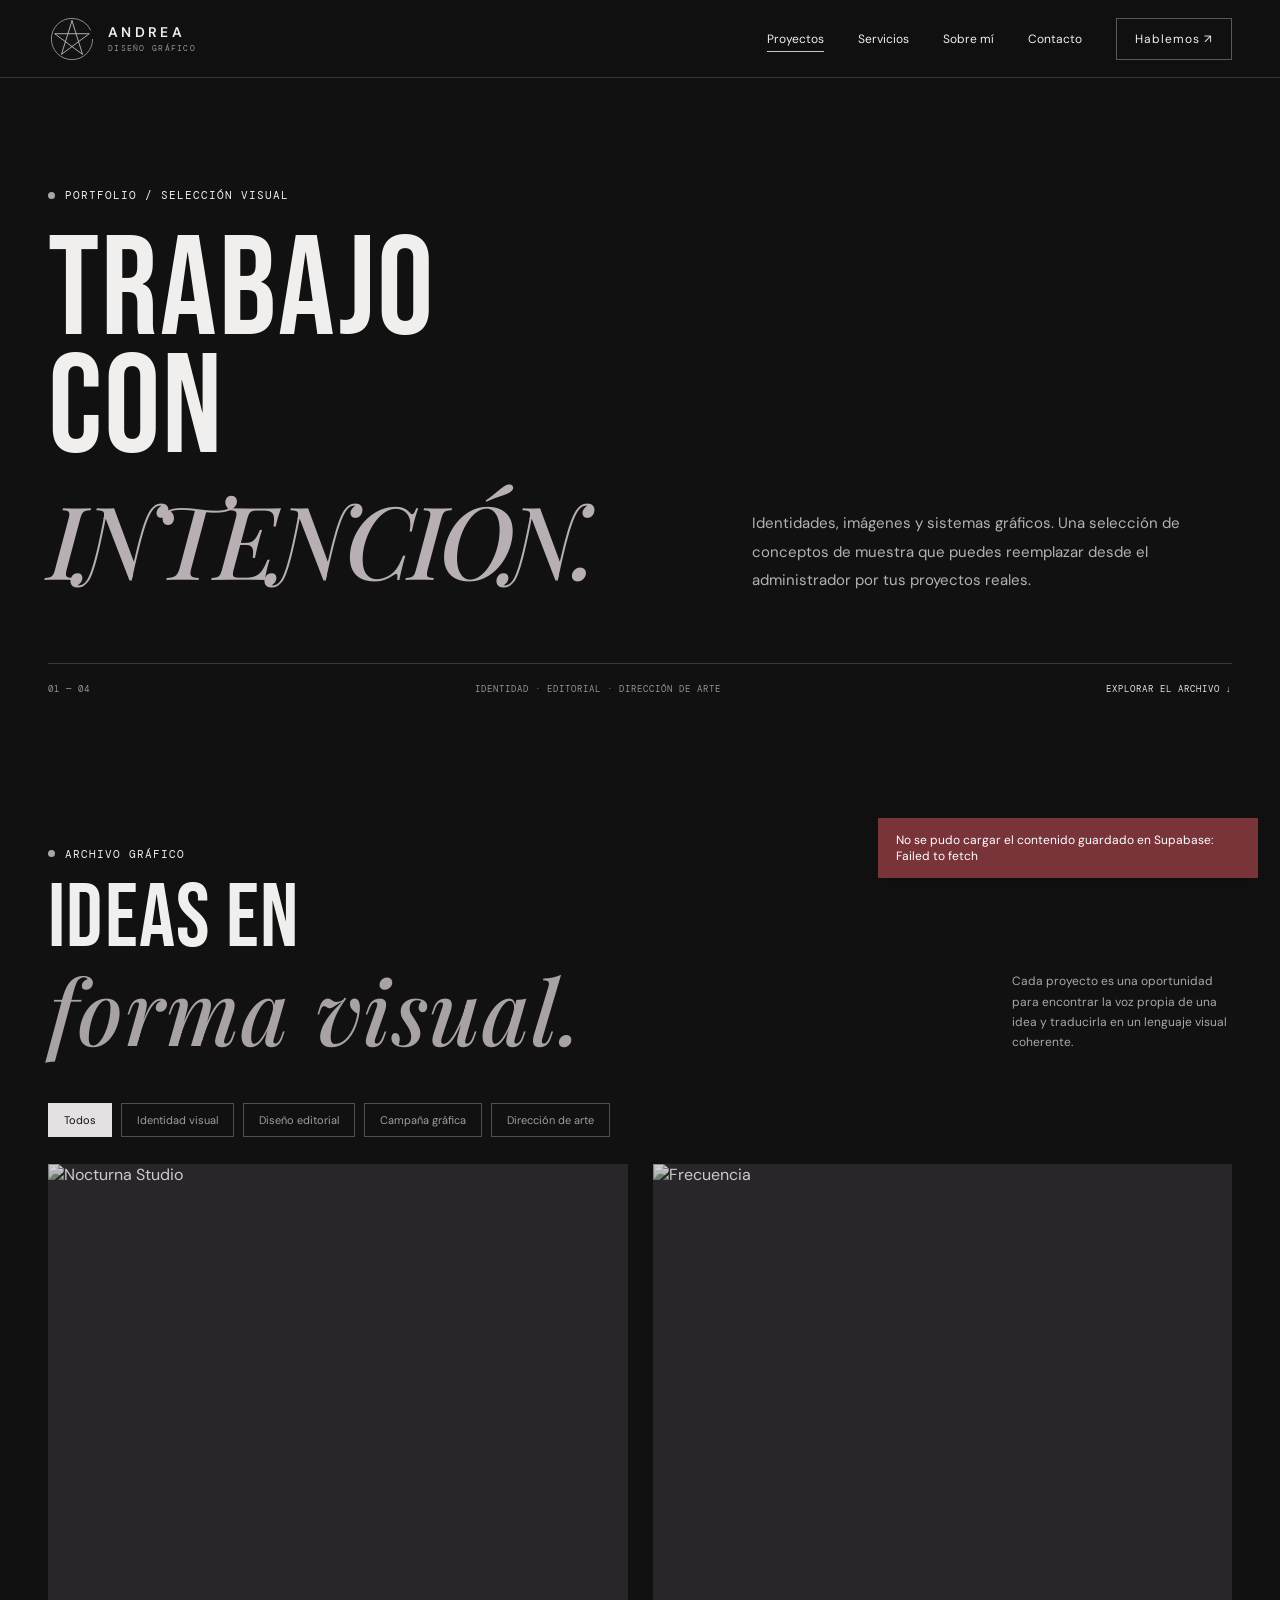
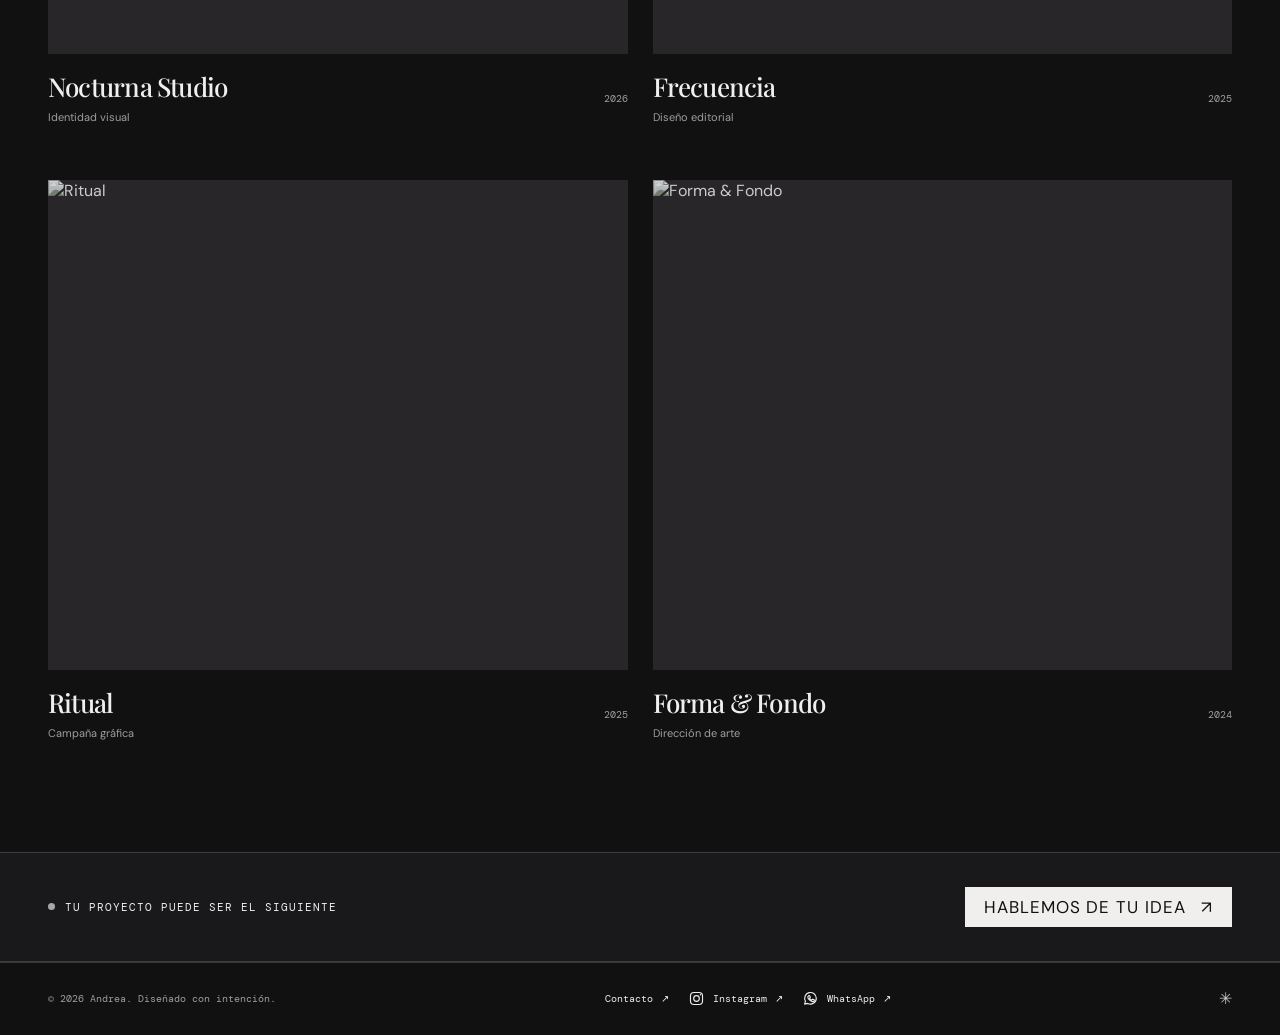
==== commit 33e4f8e0: "Add files via upload" ====
--- a/proyectos.html
+++ b/proyectos.html
@@ -53,7 +53,7 @@
     <div class="footer-socials"><a class="social-link" href="./contacto.html"><span data-site-copy="navContact">Contacto</span><span aria-hidden="true">↗</span></a><a class="social-link" id="instagramLink" href="https://www.instagram.com/cardonaa.___12/" target="_blank" rel="noreferrer" aria-label="Instagram de Andrea"><svg class="social-icon" viewBox="0 0 24 24" aria-hidden="true"><rect x="3.5" y="3.5" width="17" height="17" rx="5"/><circle cx="12" cy="12" r="4"/><circle class="icon-fill" cx="17.6" cy="6.7" r="1"/></svg><span data-site-copy="footerInstagram">Instagram</span><span aria-hidden="true">↗</span></a><a class="social-link" href="https://wa.me/573113352580" target="_blank" rel="noreferrer" aria-label="Escribir a Andrea por WhatsApp"><svg class="social-icon" viewBox="0 0 24 24" aria-hidden="true"><path d="M20.2 11.8a8.2 8.2 0 0 1-12.1 7.1L3.7 20l1.2-4.2a8.2 8.2 0 1 1 15.3-4Z"/><path d="M9 8.2c.2-.5.5-.5.8-.5h.5c.2 0 .4.1.5.4l.8 1.8c.1.3.1.5-.1.7l-.6.7c-.2.2-.2.4-.1.6.6 1 1.4 1.8 2.5 2.3.2.1.4.1.6-.1l.8-.9c.2-.2.4-.3.7-.2l1.7.8c.3.1.4.3.4.5 0 .5-.2 1.2-.7 1.6-.5.4-1.1.7-2 .5-1.1-.2-2.5-.8-4-2.1-1.2-1-2.1-2.3-2.4-3.3-.3-1.1.1-2.2.6-2.8Z"/></svg><span data-site-copy="footerWhatsapp">WhatsApp</span><span aria-hidden="true">↗</span></a></div><span class="footer-star" aria-hidden="true">✳</span>
   </div></footer>
   <div class="project-dialog" id="projectDialog" role="dialog" aria-modal="true" aria-labelledby="dialogTitle">
-    <div class="project-dialog-inner"><button class="project-dialog-close" id="closeProject" aria-label="Cerrar proyecto">×</button><img id="dialogImage" alt=""><div class="project-dialog-copy"><div class="eyebrow" id="dialogCategory"></div><h2 id="dialogTitle"></h2><p id="dialogDescription"></p><span class="project-year" id="dialogYear"></span></div></div>
+    <div class="project-dialog-inner"><button class="project-dialog-close" id="closeProject" aria-label="Cerrar proyecto">×</button><img id="dialogImage" alt=""><div class="project-dialog-copy"><div class="eyebrow" id="dialogCategory"></div><h2 id="dialogTitle"></h2><p id="dialogDescription"></p><div class="project-dialog-details" id="dialogDetails" hidden><h3>Sobre el proyecto</h3><p id="dialogDetailsText"></p></div><span class="project-year" id="dialogYear"></span></div><section class="project-gallery" id="projectGallery" aria-label="Galería del proyecto" hidden><h3>Galería del proyecto</h3><div class="project-gallery-grid" id="dialogGallery"></div></section></div>
   </div>
   <div class="toast" id="toast" role="status" aria-live="polite"></div>
   <script src="./supabase-config.js" defer></script>
--- a/styles.css
+++ b/styles.css
@@ -13,6 +13,11 @@
     }
     * { box-sizing: border-box; }
     html { scroll-behavior: smooth; }
+    html { scrollbar-color: #777176 #19181a; scrollbar-width: thin; }
+    *::-webkit-scrollbar { width: 9px; height: 7px; }
+    *::-webkit-scrollbar-track { background: #19181a; }
+    *::-webkit-scrollbar-thumb { border: 2px solid #19181a; border-radius: 99px; background: #777176; }
+    *::-webkit-scrollbar-thumb:hover { background: #b7afb3; }
     body { margin: 0; background: var(--paper); color: var(--ink); font-family: var(--sans); -webkit-font-smoothing: antialiased; }
     body.locked { overflow: hidden; }
     button, input, textarea, select { font: inherit; }
@@ -198,11 +203,21 @@
     .toast.error { background: #b73d2e; }
     .project-dialog { position: fixed; z-index: 15; inset: 0; display: none; align-items: center; justify-content: center; padding: 22px; background: #171715ae; backdrop-filter: blur(4px); }
     .project-dialog.open { display: flex; }
-    .project-dialog-inner { position: relative; width: min(760px,100%); max-height: 90vh; overflow: auto; background: var(--paper); }
-    .project-dialog-inner > img { width: 100%; height: min(47vh,400px); object-fit: cover; background: var(--pink); }
-    .project-dialog-copy { padding: 25px 30px 32px; }
-    .project-dialog-copy h2 { margin: 9px 0; font: 500 36px var(--serif); }
-    .project-dialog-copy p { color: var(--muted); font-size: 13px; line-height: 1.8; }
+    .project-dialog-inner { position: relative; width: min(1120px,100%); max-height: 94vh; overflow: auto; background: var(--paper); }
+    .project-dialog-inner > img { width: 100%; height: min(58vh,590px); object-fit: cover; background: var(--pink); }
+    .project-dialog-copy { padding: 34px 46px 24px; }
+    .project-dialog-copy h2 { margin: 9px 0; font: 500 clamp(36px, 5vw, 54px) var(--serif); }
+    .project-dialog-copy > p, .project-dialog-details p { max-width: 820px; color: var(--muted); font-size: 14px; line-height: 1.8; }
+    .project-dialog-details { margin-top: 24px; }
+    .project-dialog-details h3, .project-gallery h3 { margin: 0 0 10px; font: 11px var(--mono); letter-spacing: .08em; text-transform: uppercase; }
+    .project-dialog-details p { margin: 0; white-space: pre-line; }
+    .project-year { display: inline-block; margin-top: 18px; }
+    .project-gallery { padding: 0 46px 38px; }
+    .project-gallery-grid { display: grid; grid-template-columns: repeat(4, minmax(0, 1fr)); gap: 12px; }
+    .project-gallery-thumb { overflow: hidden; aspect-ratio: 4 / 3; padding: 0; border: 1px solid var(--line); background: var(--pink); cursor: pointer; }
+    .project-gallery-thumb[aria-pressed="true"] { border-color: var(--ink); }
+    .project-gallery-thumb img { width: 100%; height: 100%; object-fit: cover; transition: transform .3s ease; }
+    .project-gallery-thumb:hover img { transform: scale(1.04); }
     .project-dialog-close { position: absolute; top: 13px; right: 13px; width: 36px; height: 36px; border: 0; border-radius: 50%; background: var(--paper); cursor: pointer; font-size: 19px; }
     body { background: #111112; }
     .topbar { background: #111112; }
@@ -265,11 +280,21 @@
     .project-dialog-inner { border: 1px solid #484447; }
     .project-dialog-inner > img { filter: grayscale(70%); }
     .project-dialog-close { border-radius: 0; background: #e7e4e4; color: #111112; }
+    .admin-gallery-preview { display: grid; grid-template-columns: repeat(auto-fill, minmax(90px, 1fr)); gap: 8px; margin-top: 10px; }
+    .admin-gallery-preview img { width: 100%; aspect-ratio: 4 / 3; object-fit: cover; border: 1px solid var(--line); }
     @media (prefers-reduced-motion: reduce) {
       *, *::before, *::after { scroll-behavior: auto !important; animation-duration: .01ms !important; animation-iteration-count: 1 !important; transition-duration: .01ms !important; }
       .reveal { opacity: 1; transform: none; }
     }
     @media (max-width: 760px) {
+      .project-dialog { padding: 12px; }
+      .project-dialog-inner { max-height: calc(100dvh - 24px); }
+      .project-dialog-inner > img { height: min(42vh, 430px); }
+      .project-dialog-copy { padding: 24px 22px 18px; }
+      .project-dialog-copy h2 { font-size: 36px; }
+      .project-dialog-copy > p, .project-dialog-details p { font-size: 13px; }
+      .project-gallery { padding: 0 22px 24px; }
+      .project-gallery-grid { grid-template-columns: repeat(2, minmax(0, 1fr)); gap: 8px; }
       .wrap { width: min(100% - 40px, 560px); }
       .topbar { height: 66px; }
       .menu-toggle { display: block; }
@@ -592,7 +617,7 @@
     .testimonials-heading > p, .reviews-intro > p, .faq-intro > p { max-width: 440px; color: #aaa5a8; font-size: 13px; line-height: 1.85; }
     .testimonial-empty { position: relative; display: grid; min-height: 230px; align-content: center; padding: 35px 30px 30px; border: 1px solid #4b464a; background: #111112; }
     .testimonial-empty[hidden] { display: none; }
-    .testimonial-list { display: grid; min-width: 0; }
+    .testimonial-list { display: grid; width: min(100%, 540px); min-width: 0; justify-self: end; }
     .testimonial-list:empty { display: none; }
     .testimonial-card { display: none; position: relative; min-height: 230px; grid-template-columns: minmax(0, 1fr); border: 1px solid #4b464a; background: #111112; animation: rise .5s both; }
     .testimonial-card.active { display: grid; }
@@ -740,9 +765,16 @@
       .testimonials-inner, .reviews-layout, .faq-layout { grid-template-columns: 1fr; gap: 37px; }
       .testimonials-heading h2, .reviews-intro h2, .faq-intro h2 { font-size: 61px; }
       .testimonial-empty { min-height: 210px; padding: 30px 20px 24px; }
-      .testimonial-card.has-image { grid-template-columns: 1fr; }
-      .testimonial-image { height: 190px; min-height: 0; }
-      .testimonial-card-body { min-height: 210px; padding: 30px 20px 24px; }
+      .testimonial-card { min-height: 0; }
+      .testimonial-card.has-image { grid-template-columns: 70px minmax(0, 1fr); align-items: center; }
+      .testimonial-image { width: 62px; height: 62px; min-height: 0; aspect-ratio: 1; align-self: center; border-radius: 50%; object-fit: cover !important; object-position: center; }
+      .testimonial-card-body { min-width: 0; min-height: 0; padding: 20px 13px 15px; }
+      .testimonial-card blockquote { margin: 20px 0 12px; padding-right: 12px; font-size: 15px; line-height: 1.45; }
+      .testimonial-card .testimonial-mark { top: 8px; right: 9px; width: 30px; height: 30px; font-size: 22px; }
+      .testimonial-rating { gap: 2px; margin-bottom: 4px; font-size: 12px; }
+      .testimonial-attribution { gap: 3px; padding-top: 9px; }
+      .testimonial-attribution strong { font-size: 11px; }
+      .testimonial-attribution span { font-size: 7px; }
       .admin-profile-preview { grid-template-columns: 75px 1fr; gap: 12px; }
       .admin-profile-preview img { width: 75px; height: 105px; }
       .reviews-section, .faq-section { padding-block: 66px; }
@@ -803,3 +835,115 @@
     @media (prefers-reduced-motion: reduce) {
       *, *::before, *::after { scroll-behavior: auto !important; animation-duration: .01ms !important; animation-iteration-count: 1 !important; transition-duration: .01ms !important; }
     }
+    .projects-grid.home-project-carousel { grid-template-columns: minmax(0, 1fr); gap: 0; }
+    .project-carousel-card { width: min(100%, 850px); margin-inline: auto; }
+    .project-carousel-card .project-image { height: clamp(300px, 52vw, 560px); }
+    .project-carousel-card[hidden] { display: none; }
+    .project-carousel-card.active { animation: rise .45s both; }
+    .project-carousel-controls { display: flex; align-items: center; justify-content: center; gap: 18px; margin-top: 30px; }
+    .project-carousel-controls[hidden], .visual-image-controls[hidden] { display: none; }
+    .visual-image-controls { display: flex; flex-wrap: wrap; align-items: end; gap: 9px 14px; padding: 9px 12px; border: 1px solid #ffffff26; background: #222023; }
+    .visual-image-controls label { display: grid; gap: 4px; color: #c8c1c4; font: 8px var(--mono); letter-spacing: .04em; }
+    .visual-image-controls input[type="range"] { width: 100px; accent-color: #e8e2e4; }
+    .visual-image-controls select { max-width: 118px; padding: 6px; border: 1px solid #ffffff32; background: #171619; color: #f2eef0; font: 10px var(--sans); }
+    .visual-image-controls button { min-height: 31px; padding: 6px 9px; border: 1px solid #ffffff44; background: transparent; color: #f2eef0; cursor: pointer; font: 9px var(--sans); }
+    .visual-image-selected { outline: 2px solid #d38b72 !important; outline-offset: 3px; }
+    .visual-edit-mode main img[data-testimonial-image] { cursor: copy; }
+    .page-transition { position: fixed; z-index: 100; inset: 0; display: grid; align-content: center; justify-items: center; gap: 14px; background: #111112; color: #efeded; opacity: 0; visibility: hidden; pointer-events: none; transition: opacity .42s ease, visibility .42s ease; }
+    .page-transition.is-active { opacity: 1; visibility: visible; }
+    .page-transition.is-leaving { pointer-events: auto; }
+    .page-transition-star { width: 58px; height: 58px; color: #efeded; animation: transition-star-turn 1.1s cubic-bezier(.2,.7,.2,1) infinite; }
+    .page-transition-star svg { width: 100%; height: 100%; fill: none; stroke: currentColor; stroke-width: 2; stroke-linejoin: round; }
+    .page-transition-name { font: 600 12px var(--sans); letter-spacing: .3em; }
+    .page-transition-caption { color: #969094; font: 8px var(--mono); letter-spacing: .17em; }
+    @keyframes transition-star-turn { 50% { transform: rotate(45deg) scale(1.06); } }
+    @media (prefers-reduced-motion: reduce) {
+      .page-transition, .page-transition-star { transition-duration: .01ms; animation-duration: .01ms; }
+    }
+    @media (max-width: 760px) {
+      html, body { max-width: 100%; overflow-x: clip; }
+      .wrap, .nav.wrap { width: calc(100% - 36px); }
+      .hero { padding-block: 48px 34px; }
+      .hero h1 { font-size: clamp(46px, 12.5vw, 70px); letter-spacing: -.065em; overflow-wrap: anywhere; }
+      .hero-description { font-size: 13px; }
+      .hero-actions, .contact-actions { flex-wrap: wrap; gap: 14px; }
+      .hero-art { min-height: clamp(295px, 90vw, 390px); }
+      .art-main { height: min(78vw, 320px); }
+      .art-note { width: 155px; padding: 13px; }
+      .art-note strong { font-size: 19px; }
+      .scribble { max-width: 55%; font-size: clamp(25px, 8vw, 38px); }
+      .art-sticker { width: 76px; height: 76px; font-size: 9px; }
+      .section { padding-block: 62px; }
+      .section-heading h2, .contact h2 { font-size: clamp(40px, 11vw, 60px); }
+      .section-aside { max-width: none; }
+      .filters { overflow-x: auto; padding: 2px 2px 8px; margin-inline: -2px; scrollbar-width: thin; }
+      .filter-btn { flex: 0 0 auto; }
+      .projects-grid { grid-template-columns: minmax(0, 1fr); gap: 30px; }
+      .project-carousel-card { width: 100%; }
+      .project-carousel-card .project-image { height: clamp(260px, 78vw, 430px); }
+      .project-meta { align-items: start; gap: 9px; }
+      .project-meta h3 { font-size: clamp(19px, 6vw, 24px); }
+      .project-carousel-controls { gap: 12px; margin-top: 22px; }
+      .project-carousel-controls .testimonial-arrow { width: 36px; height: 36px; }
+      .project-carousel-controls .testimonial-dots { gap: 7px; }
+      .project-carousel-controls .testimonial-dot { width: 7px; height: 7px; }
+      .testimonial-card.has-image { grid-template-columns: 64px minmax(0, 1fr); }
+      .testimonial-image { width: 56px; height: 56px; }
+      .testimonial-card-body { padding: 18px 10px 13px; }
+      .testimonial-card blockquote { margin: 18px 0 10px; padding-right: 8px; font-size: 14px; }
+      .about { padding-block: 60px; }
+      .portrait-wrap { width: min(88%, 330px); }
+      .portrait { height: clamp(320px, 105vw, 410px); }
+      .testimonials-heading h2, .reviews-intro h2, .faq-intro h2 { font-size: clamp(42px, 11vw, 59px); }
+      .contact { padding-block: 64px; }
+      .footer-inner { flex-wrap: wrap; gap: 15px; }
+      .footer-socials { width: 100%; gap: 14px; }
+      .footer-socials .social-link { font-size: 9px; }
+      .interior-hero { padding-block: 58px 25px; }
+      .interior-hero h1 { font-size: clamp(49px, 13vw, 78px); overflow-wrap: anywhere; }
+      .interior-hero-grid { gap: 16px; padding-block: 21px 30px; }
+      .interior-meta { flex-wrap: wrap; }
+      .service-grid { grid-template-columns: 1fr; }
+      .service-card { min-height: 0; padding: 23px 20px; }
+      .service-card h3 { font-size: 32px; }
+      .process-intro h2, .profile-note h2 { font-size: clamp(42px, 11vw, 59px); }
+      .profile-portrait { height: clamp(320px, 100vw, 410px); }
+      .contact-hero h1 { font-size: clamp(62px, 16vw, 100px); }
+      .contact-details h2 { font-size: clamp(43px, 11vw, 60px); }
+      .contact-outro-inner { align-items: flex-start; }
+      .admin-overlay.open { align-items: stretch; padding: 0; }
+      .admin-panel { width: 100%; height: 100dvh; min-height: 0; grid-template-columns: 1fr; grid-template-rows: auto minmax(0, 1fr); }
+      .admin-sidebar { max-height: 31dvh; min-height: 0; padding: 13px 15px 11px; overflow-y: auto; }
+      .admin-sidebar .brand { margin-bottom: 12px; }
+      .admin-label, .admin-sidebar-note { display: none; }
+      .admin-nav { display: flex; flex-wrap: wrap; gap: 5px; }
+      .admin-nav-label { flex: 0 0 100%; margin: 8px 0 3px; }
+      .admin-tab { width: auto; padding: 8px; font-size: 10px; }
+      .admin-tab.active, .admin-tab:hover { transform: none; }
+      .admin-main { min-height: 0; }
+      .admin-header { min-height: 74px; padding: 12px 16px; }
+      .admin-header strong { font-size: 20px; }
+      .admin-content { padding: 17px 15px 24px; }
+      .admin-intro { align-items: stretch; flex-direction: column; }
+      .admin-project-row { grid-template-columns: 52px minmax(0, 1fr); }
+      .admin-project-row img { width: 52px; height: 50px; }
+      .admin-project-row .row-actions { grid-column: 1/-1; justify-content: flex-end; }
+      .admin-form { grid-template-columns: minmax(0, 1fr); }
+      .admin-form .field.full, .admin-form .form-actions, .admin-live-preview { grid-column: 1; }
+      .admin-review-tools { flex-wrap: wrap; }
+      .visual-edit-toolbar { max-height: 45dvh; overflow-y: auto; }
+      .visual-image-controls { grid-column: 1/-1; align-items: stretch; }
+      .visual-image-controls label { flex: 1 1 105px; }
+      .visual-image-controls input[type="range"] { width: 100%; }
+      .visual-image-controls select { max-width: none; width: 100%; }
+      .page-transition-star { width: 52px; height: 52px; }
+    }
+    @media (max-width: 380px) {
+      .wrap, .nav.wrap { width: calc(100% - 28px); }
+      .hero h1 { font-size: clamp(42px, 12vw, 52px); }
+      .brand-caption { font-size: 7px; }
+      .admin-tab { padding: 7px 6px; font-size: 9px; }
+      .visual-edit-message span { max-width: 175px; }
+      .visual-edit-actions button { padding: 7px 8px; font-size: 9px; }
+      *::-webkit-scrollbar { width: 6px; height: 5px; }
+    }
